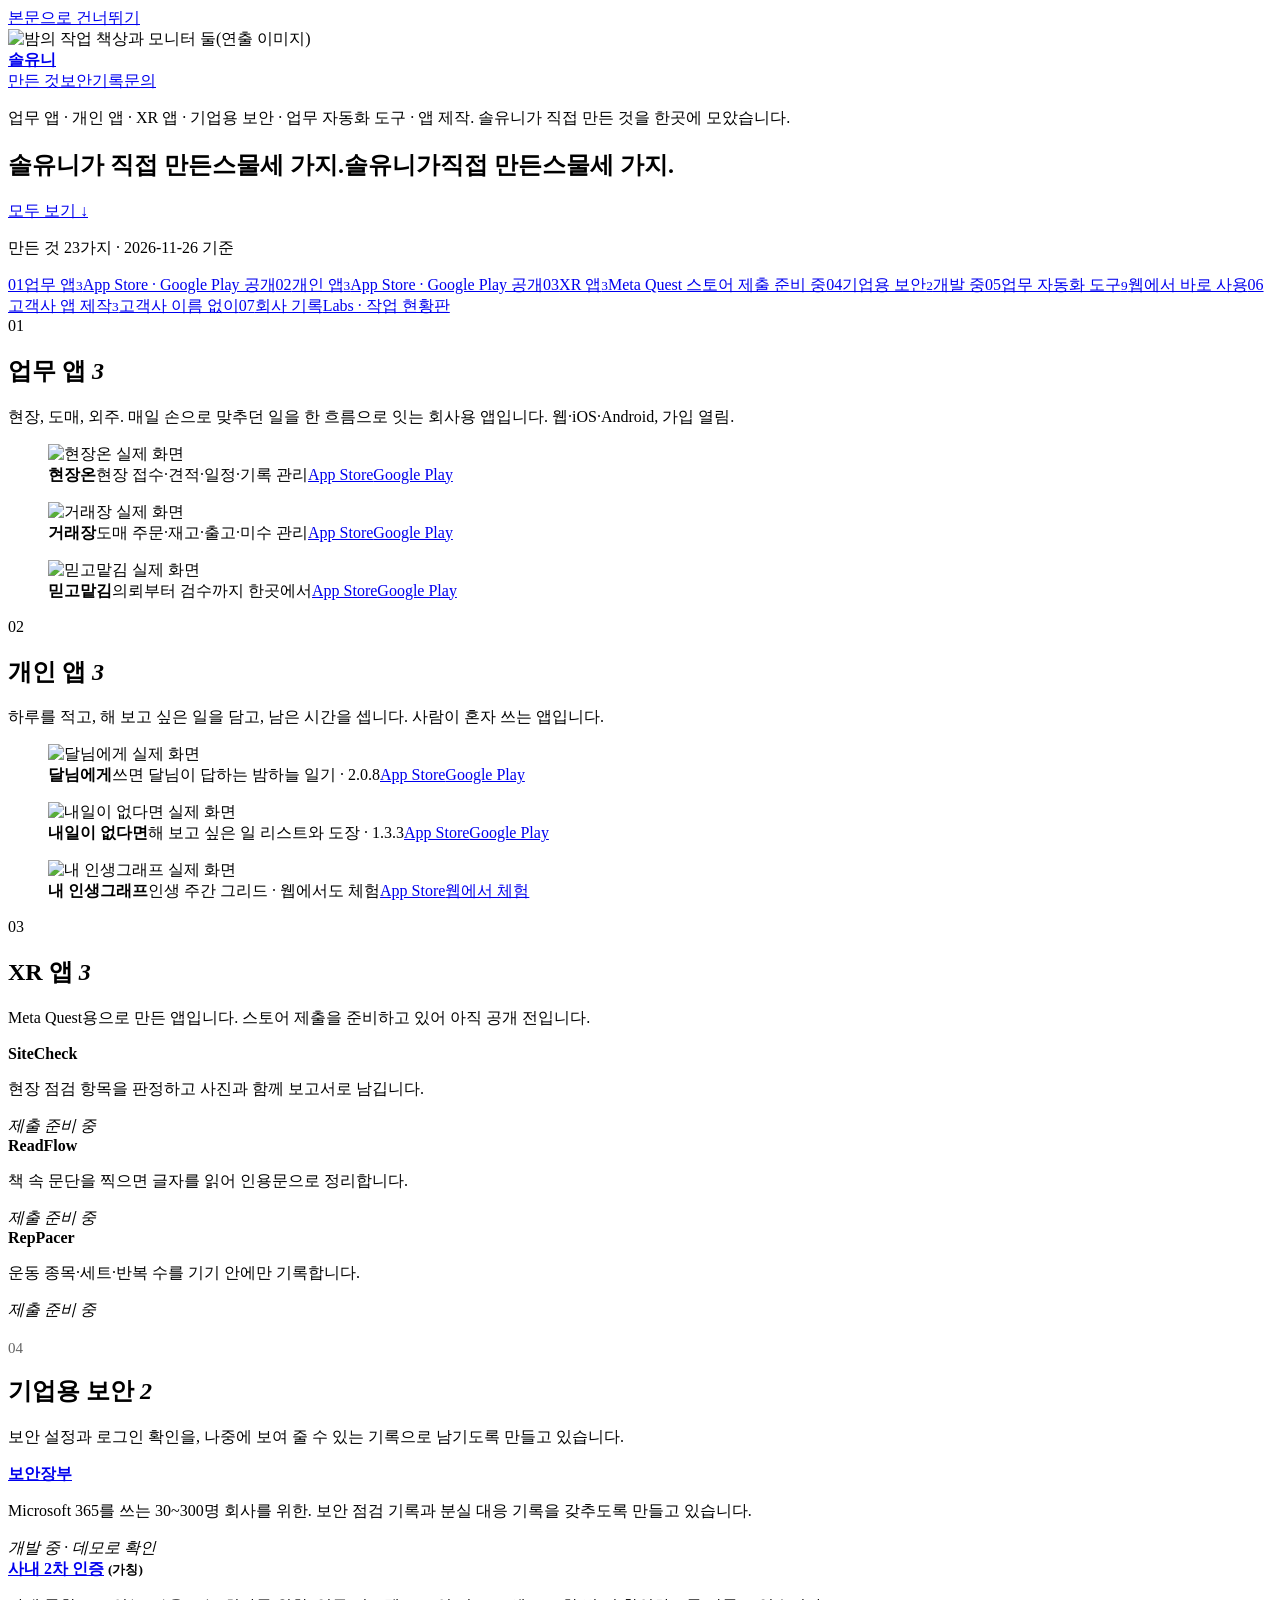
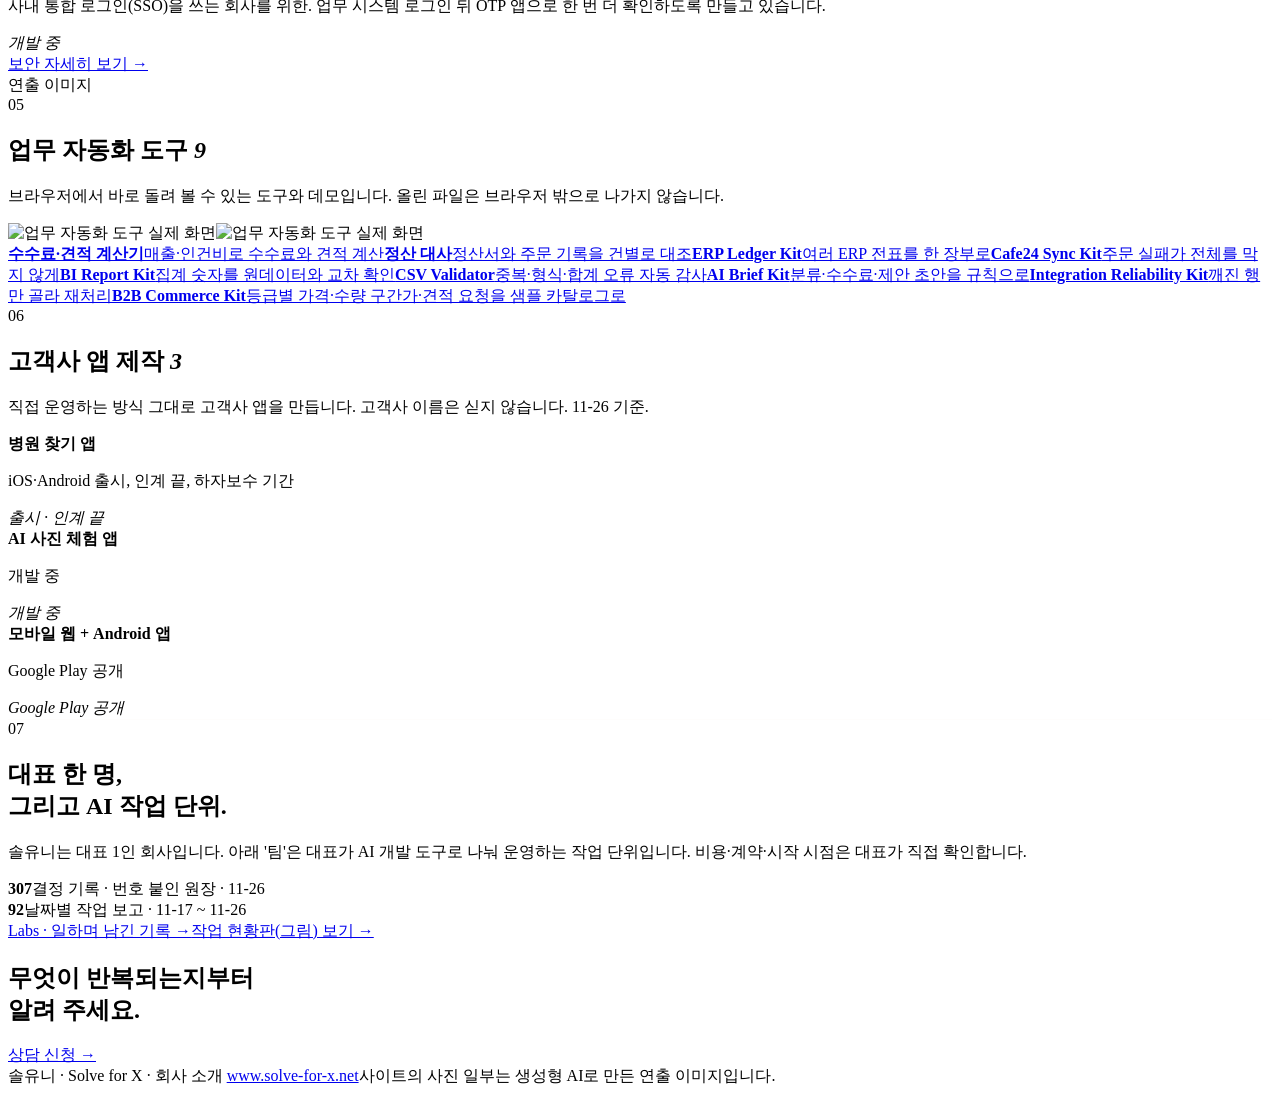
==== index.html @ cd3e919b "새 회사 사이트 임시 공개(11-26, sfx-web-services sites/search 빌드)" ====
<!doctype html>
<html lang="ko">
<head>
<meta charset="utf-8">
<meta name="viewport" content="width=device-width,initial-scale=1">
<title>솔유니(Solve for X) | 직접 만든 23가지 — 앱·웹·XR·보안</title>
<meta name="description" content="솔유니(Solve for X)가 직접 만든 23가지 — 업무 앱 3 · 개인 앱 3 · XR 앱 3 · 기업용 보안 2 · 업무 자동화 도구 9 · 고객사 앱 제작 3. 현장온·거래장·믿고맡김, 달님에게·내일이 없다면 등 스토어에 공개한 앱과 작업 기록.">
<link rel="canonical" href="https://solve-for-x-labs.github.io/soluni-site/">
<meta property="og:type" content="website">
<meta property="og:locale" content="ko_KR">
<meta property="og:site_name" content="솔유니 Solve for X">
<meta property="og:title" content="솔유니(Solve for X) | 직접 만든 23가지 — 앱·웹·XR·보안">
<meta property="og:description" content="솔유니(Solve for X)가 직접 만든 23가지 — 업무 앱 3 · 개인 앱 3 · XR 앱 3 · 기업용 보안 2 · 업무 자동화 도구 9 · 고객사 앱 제작 3. 현장온·거래장·믿고맡김, 달님에게·내일이 없다면 등 스토어에 공개한 앱과 작업 기록.">
<meta property="og:url" content="https://solve-for-x-labs.github.io/soluni-site/">
<meta property="og:image" content="https://solve-for-x-labs.github.io/soluni-site/img/og.jpg">
<meta name="theme-color" content="#0A0C0E">
<link rel="icon" href="/soluni-site/favicon.svg" type="image/svg+xml">
<link rel="preload" href="/soluni-site/fonts/pretendard.woff2" as="font" type="font/woff2" crossorigin>
<link rel="stylesheet" href="/soluni-site/site.css">
<meta name="robots" content="noindex">
<script type="application/ld+json">{"@context": "https://schema.org", "@graph": [{"@type": "Organization", "@id": "https://solve-for-x-labs.github.io/soluni-site/#org", "name": "솔유니", "alternateName": ["Solve for X", "솔유니 Solve for X"], "url": "https://solve-for-x-labs.github.io/soluni-site/", "sameAs": ["https://www.solve-for-x.net/"]}, {"@type": "SoftwareApplication", "name": "현장온", "description": "현장 접수·견적·일정·기록 관리", "applicationCategory": "BusinessApplication", "operatingSystem": "iOS, Android", "url": "https://apps.apple.com/kr/app/id6835359524", "publisher": {"@id": "https://solve-for-x-labs.github.io/soluni-site/#org"}}, {"@type": "SoftwareApplication", "name": "거래장", "description": "도매 주문·재고·출고·미수 관리", "applicationCategory": "BusinessApplication", "operatingSystem": "iOS, Android", "url": "https://apps.apple.com/kr/app/id6835359300", "publisher": {"@id": "https://solve-for-x-labs.github.io/soluni-site/#org"}}, {"@type": "SoftwareApplication", "name": "믿고맡김", "description": "의뢰부터 검수까지 한곳에서", "applicationCategory": "BusinessApplication", "operatingSystem": "iOS, Android", "url": "https://apps.apple.com/kr/app/id6835359664", "publisher": {"@id": "https://solve-for-x-labs.github.io/soluni-site/#org"}}, {"@type": "SoftwareApplication", "name": "달님에게", "description": "쓰면 달님이 답하는 밤하늘 일기 · 2.0.8", "applicationCategory": "LifestyleApplication", "operatingSystem": "iOS, Android", "url": "https://apps.apple.com/kr/app/id6754352478", "publisher": {"@id": "https://solve-for-x-labs.github.io/soluni-site/#org"}}, {"@type": "SoftwareApplication", "name": "내일이 없다면", "description": "해 보고 싶은 일 리스트와 도장 · 1.3.3", "applicationCategory": "LifestyleApplication", "operatingSystem": "iOS, Android", "url": "https://apps.apple.com/kr/app/id6778811878", "publisher": {"@id": "https://solve-for-x-labs.github.io/soluni-site/#org"}}, {"@type": "SoftwareApplication", "name": "내 인생그래프", "description": "인생 주간 그리드 · 웹에서도 체험", "applicationCategory": "LifestyleApplication", "operatingSystem": "iOS, Android", "url": "https://apps.apple.com/kr/app/id6777017173", "publisher": {"@id": "https://solve-for-x-labs.github.io/soluni-site/#org"}}]}</script>
</head>
<body>
<div class="h"><a class="skip" href="#all">본문으로 건너뛰기</a>
<section class="hero">
<img class="ph" src="/soluni-site/img/photos-studio-night-1.jpg" alt="밤의 작업 책상과 모니터 둘(연출 이미지)">
<header class="nav"><b><a href="/soluni-site/">솔유니</a></b><nav aria-label="주 메뉴"><a href="/soluni-site/#all">만든 것</a><a href="/soluni-site/solutions/security/">보안</a><a href="/soluni-site/labs/">기록</a><a href="https://www.solve-for-x.net/contact/">문의</a></nav></header>
<div class="copy">
<p class="sub">업무 앱 · 개인 앱 · XR 앱 · 기업용 보안 · 업무 자동화 도구 · 앱 제작. 솔유니가 직접 만든 것을 한곳에 모았습니다.</p>
<h1><span class="ln dk"><span>솔유니가 직접 만든</span></span><span class="ln dk"><span>스물세 가지.</span></span><span class="ln mb"><span>솔유니가</span></span><span class="ln mb"><span>직접 만든</span></span><span class="ln mb"><span>스물세 가지.</span></span></h1>
</div>
<a class="more" href="#all">모두 보기 ↓</a>
</section>
<section class="index" id="all"><p class="k">만든 것 23가지 · 2026-11-26 기준</p><a href="#b2b"><span class="no">01</span><span class="nm">업무 앱<small>3</small></span><span class="st">App Store · Google Play 공개</span></a><a href="#b2c"><span class="no">02</span><span class="nm">개인 앱<small>3</small></span><span class="st">App Store · Google Play 공개</span></a><a href="#xr"><span class="no">03</span><span class="nm">XR 앱<small>3</small></span><span class="st">Meta Quest 스토어 제출 준비 중</span></a><a href="#security"><span class="no">04</span><span class="nm">기업용 보안<small>2</small></span><span class="st">개발 중</span></a><a href="#tools"><span class="no">05</span><span class="nm">업무 자동화 도구<small>9</small></span><span class="st">웹에서 바로 사용</span></a><a href="#making"><span class="no">06</span><span class="nm">고객사 앱 제작<small>3</small></span><span class="st">고객사 이름 없이</span></a><a href="#labs"><span class="no">07</span><span class="nm">회사 기록</span><span class="st">Labs · 작업 현황판</span></a></section>
<section class="ch paper" id="b2b"><div class="hd"><div><span class="no">01</span><h2 class="big">업무 앱 <em>3</em></h2></div><p>현장, 도매, 외주. 매일 손으로 맞추던 일을 한 흐름으로 잇는 회사용 앱입니다. 웹·iOS·Android, 가입 열림.</p></div><div class="shots"><figure><div class="ph"><img src="/soluni-site/img/field-service-04-390.png" alt="현장온 실제 화면" loading="lazy"></div><figcaption><b>현장온</b><span>현장 접수·견적·일정·기록 관리</span><span class="st"><a href="https://apps.apple.com/kr/app/id6835359524">App Store</a><a href="https://play.google.com/store/apps/details?id=kr.soluni.hyeonjangon">Google Play</a></span></figcaption></figure><figure><div class="ph"><img src="/soluni-site/img/wholesale-erp-02-390.png" alt="거래장 실제 화면" loading="lazy"></div><figcaption><b>거래장</b><span>도매 주문·재고·출고·미수 관리</span><span class="st"><a href="https://apps.apple.com/kr/app/id6835359300">App Store</a><a href="https://play.google.com/store/apps/details?id=kr.soluni.georaejang">Google Play</a></span></figcaption></figure><figure><div class="ph"><img src="/soluni-site/img/match-market-04-390.png" alt="믿고맡김 실제 화면" loading="lazy"></div><figcaption><b>믿고맡김</b><span>의뢰부터 검수까지 한곳에서</span><span class="st"><a href="https://apps.apple.com/kr/app/id6835359664">App Store</a><a href="https://play.google.com/store/apps/details?id=kr.soluni.mitgomatgim.app">Google Play</a></span></figcaption></figure></div></section><section class="ch ink" id="b2c"><div class="hd"><div><span class="no">02</span><h2 class="big">개인 앱 <em>3</em></h2></div><p>하루를 적고, 해 보고 싶은 일을 담고, 남은 시간을 셉니다. 사람이 혼자 쓰는 앱입니다.</p></div><div class="shots"><figure><div class="ph"><img src="/soluni-site/img/redesign-mw15.webp" alt="달님에게 실제 화면" loading="lazy"></div><figcaption><b>달님에게</b><span>쓰면 달님이 답하는 밤하늘 일기 · 2.0.8</span><span class="st"><a href="https://apps.apple.com/kr/app/id6754352478">App Store</a><a href="https://play.google.com/store/apps/details?id=com.moon_whisper.mw">Google Play</a></span></figcaption></figure><figure><div class="ph"><img src="/soluni-site/img/redesign-dt02.webp" alt="내일이 없다면 실제 화면" loading="lazy"></div><figcaption><b>내일이 없다면</b><span>해 보고 싶은 일 리스트와 도장 · 1.3.3</span><span class="st"><a href="https://apps.apple.com/kr/app/id6778811878">App Store</a><a href="https://play.google.com/store/apps/details?id=care.imjong.app">Google Play</a></span></figcaption></figure><figure><div class="ph"><img src="/soluni-site/img/photos-live-memento-phone.jpg" alt="내 인생그래프 실제 화면" loading="lazy"></div><figcaption><b>내 인생그래프</b><span>인생 주간 그리드 · 웹에서도 체험</span><span class="st"><a href="https://apps.apple.com/kr/app/id6777017173">App Store</a><a href="https://www.solve-for-x.net/mementomori/">웹에서 체험</a></span></figcaption></figure></div></section><section class="ch paper" id="xr"><div class="hd"><div><span class="no">03</span><h2 class="big">XR 앱 <em>3</em></h2></div><p>Meta Quest용으로 만든 앱입니다. 스토어 제출을 준비하고 있어 아직 공개 전입니다.</p></div><div class="rows"><div><b>SiteCheck</b><p>현장 점검 항목을 판정하고 사진과 함께 보고서로 남깁니다.</p><i>제출 준비 중</i></div><div><b>ReadFlow</b><p>책 속 문단을 찍으면 글자를 읽어 인용문으로 정리합니다.</p><i>제출 준비 중</i></div><div><b>RepPacer</b><p>운동 종목·세트·반복 수를 기기 안에만 기록합니다.</p><i>제출 준비 중</i></div></div></section><section class="photo" id="security"><img class="bg" src="/soluni-site/img/photos-security-laptop-1.jpg" alt="" loading="lazy"><div class="ov"></div><div class="in"><div><span style="font-size:15px;opacity:.6">04</span><h2 class="big" style="margin-top:2vh">기업용 보안 <em>2</em></h2><p class="disc">보안 설정과 로그인 확인을, 나중에 보여 줄 수 있는 기록으로 남기도록 만들고 있습니다.</p></div><div class="rows"><div><b><a href="/soluni-site/solutions/security/#security-ledger">보안장부</a></b><p>Microsoft 365를 쓰는 30~300명 회사를 위한. 보안 점검 기록과 분실 대응 기록을 갖추도록 만들고 있습니다.</p><i>개발 중 · 데모로 확인</i></div><div><b><a href="/soluni-site/solutions/security/#security-2fa">사내 2차 인증</a> <small>(가칭)</small></b><p>사내 통합 로그인(SSO)을 쓰는 회사를 위한. 업무 시스템 로그인 뒤 OTP 앱으로 한 번 더 확인하도록 만들고 있습니다.</p><i>개발 중</i></div></div><div class="links"><a href="/soluni-site/solutions/security/">보안 자세히 보기 →</a></div></div><span class="tag">연출 이미지</span></section><section class="ch paper" id="tools"><div class="hd"><div><span class="no">05</span><h2 class="big">업무 자동화 도구 <em>9</em></h2></div><p>브라우저에서 바로 돌려 볼 수 있는 도구와 데모입니다. 올린 파일은 브라우저 밖으로 나가지 않습니다.</p></div><div class="desk"><img src="/soluni-site/img/photos-live-erp-demo.jpg" alt="업무 자동화 도구 실제 화면" loading="lazy"><img src="/soluni-site/img/photos-live-settle.jpg" alt="업무 자동화 도구 실제 화면" loading="lazy"></div><div class="grid9"><a href="https://www.solve-for-x.net/fee-calculator/"><b>수수료·견적 계산기</b><span>매출·인건비로 수수료와 견적 계산</span></a><a href="https://www.solve-for-x.net/tools/settlement-reconcile/"><b>정산 대사</b><span>정산서와 주문 기록을 건별로 대조</span></a><a href="https://www.solve-for-x.net/demos/erp-ledger/"><b>ERP Ledger Kit</b><span>여러 ERP 전표를 한 장부로</span></a><a href="https://www.solve-for-x.net/demos/cafe24-sync/"><b>Cafe24 Sync Kit</b><span>주문 실패가 전체를 막지 않게</span></a><a href="https://www.solve-for-x.net/demos/bi-report/"><b>BI Report Kit</b><span>집계 숫자를 원데이터와 교차 확인</span></a><a href="https://www.solve-for-x.net/tools/csv-validator/"><b>CSV Validator</b><span>중복·형식·합계 오류 자동 감사</span></a><a href="https://www.solve-for-x.net/demos/ai-brief/"><b>AI Brief Kit</b><span>분류·수수료·제안 초안을 규칙으로</span></a><a href="https://www.solve-for-x.net/demos/integration-reliability/"><b>Integration Reliability Kit</b><span>깨진 행만 골라 재처리</span></a><a href="https://www.solve-for-x.net/demos/b2b-commerce/"><b>B2B Commerce Kit</b><span>등급별 가격·수량 구간가·견적 요청을 샘플 카탈로그로</span></a></div></section><section class="ch ink" id="making"><div class="hd"><div><span class="no">06</span><h2 class="big">고객사 앱 제작 <em>3</em></h2></div><p>직접 운영하는 방식 그대로 고객사 앱을 만듭니다. 고객사 이름은 싣지 않습니다. 11-26 기준.</p></div><div class="rows"><div><b>병원 찾기 앱</b><p>iOS·Android 출시, 인계 끝, 하자보수 기간</p><i>출시 · 인계 끝</i></div><div><b>AI 사진 체험 앱</b><p>개발 중</p><i>개발 중</i></div><div><b>모바일 웹 + Android 앱</b><p>Google Play 공개</p><i>Google Play 공개</i></div></div></section>
<section class="ch ink" id="labs" style="border-top:1px solid rgba(244,241,234,.15)">
<span class="no">07</span><h2 class="big">대표 한 명,<br>그리고 AI 작업 단위.</h2>
<p class="disc">솔유니는 대표 1인 회사입니다. 아래 &#x27;팀&#x27;은 대표가 AI 개발 도구로 나눠 운영하는 작업 단위입니다. 비용·계약·시작 시점은 대표가 직접 확인합니다.</p>
<div class="nums"><div><b>307</b><span>결정 기록 · 번호 붙인 원장 · 11-26</span></div><div><b>92</b><span>날짜별 작업 보고 · 11-17 ~ 11-26</span></div></div>
<div class="links"><a href="/soluni-site/labs/">Labs · 일하며 남긴 기록 →</a><a href="/soluni-site/team/">작업 현황판(그림) 보기 →</a></div>
</section>
<section class="end" id="contact"><h2>무엇이 반복되는지부터<br>알려 주세요.</h2><a class="mail" href="https://www.solve-for-x.net/contact/">상담 신청 →</a><div class="foot"><span>솔유니 · Solve for X · 회사 소개 <a href="https://www.solve-for-x.net">www.solve-for-x.net</a></span><span>사이트의 사진 일부는 생성형 AI로 만든 연출 이미지입니다.</span></div></section>
</div>
</body>
</html>
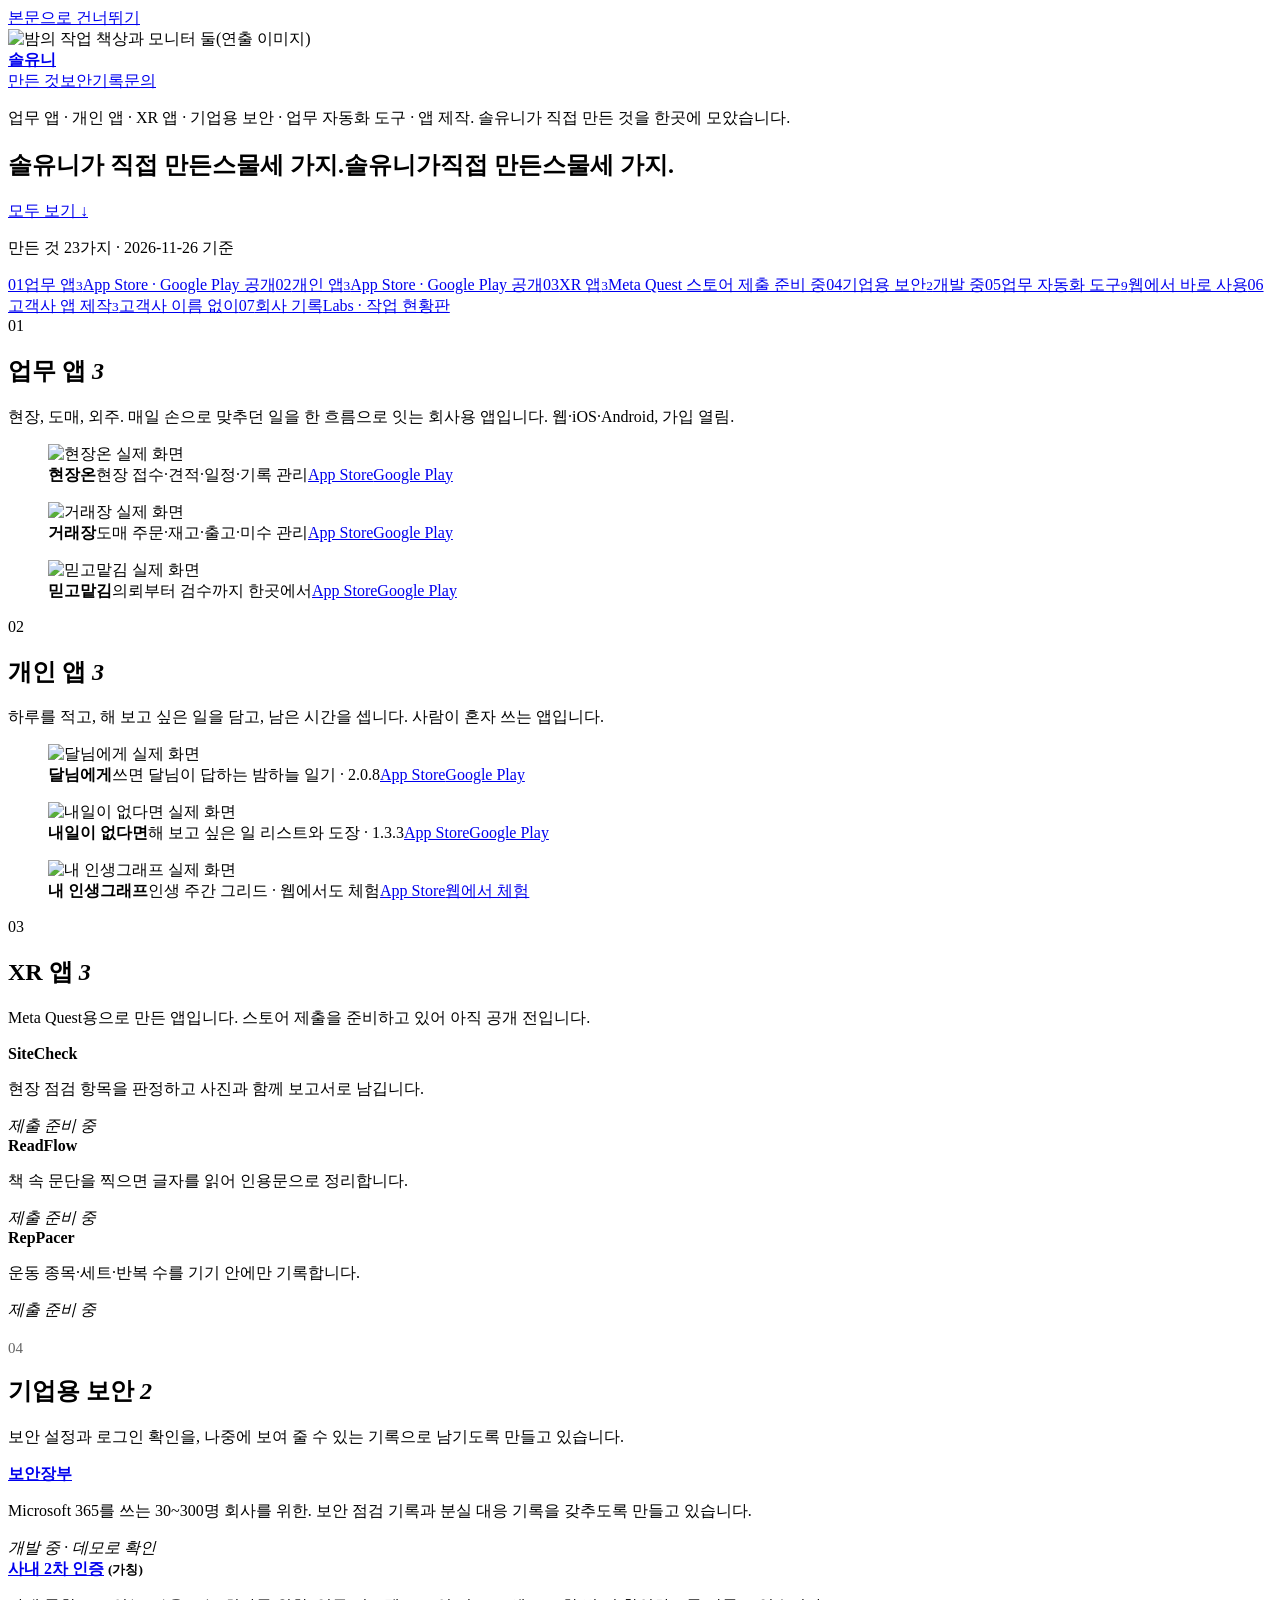
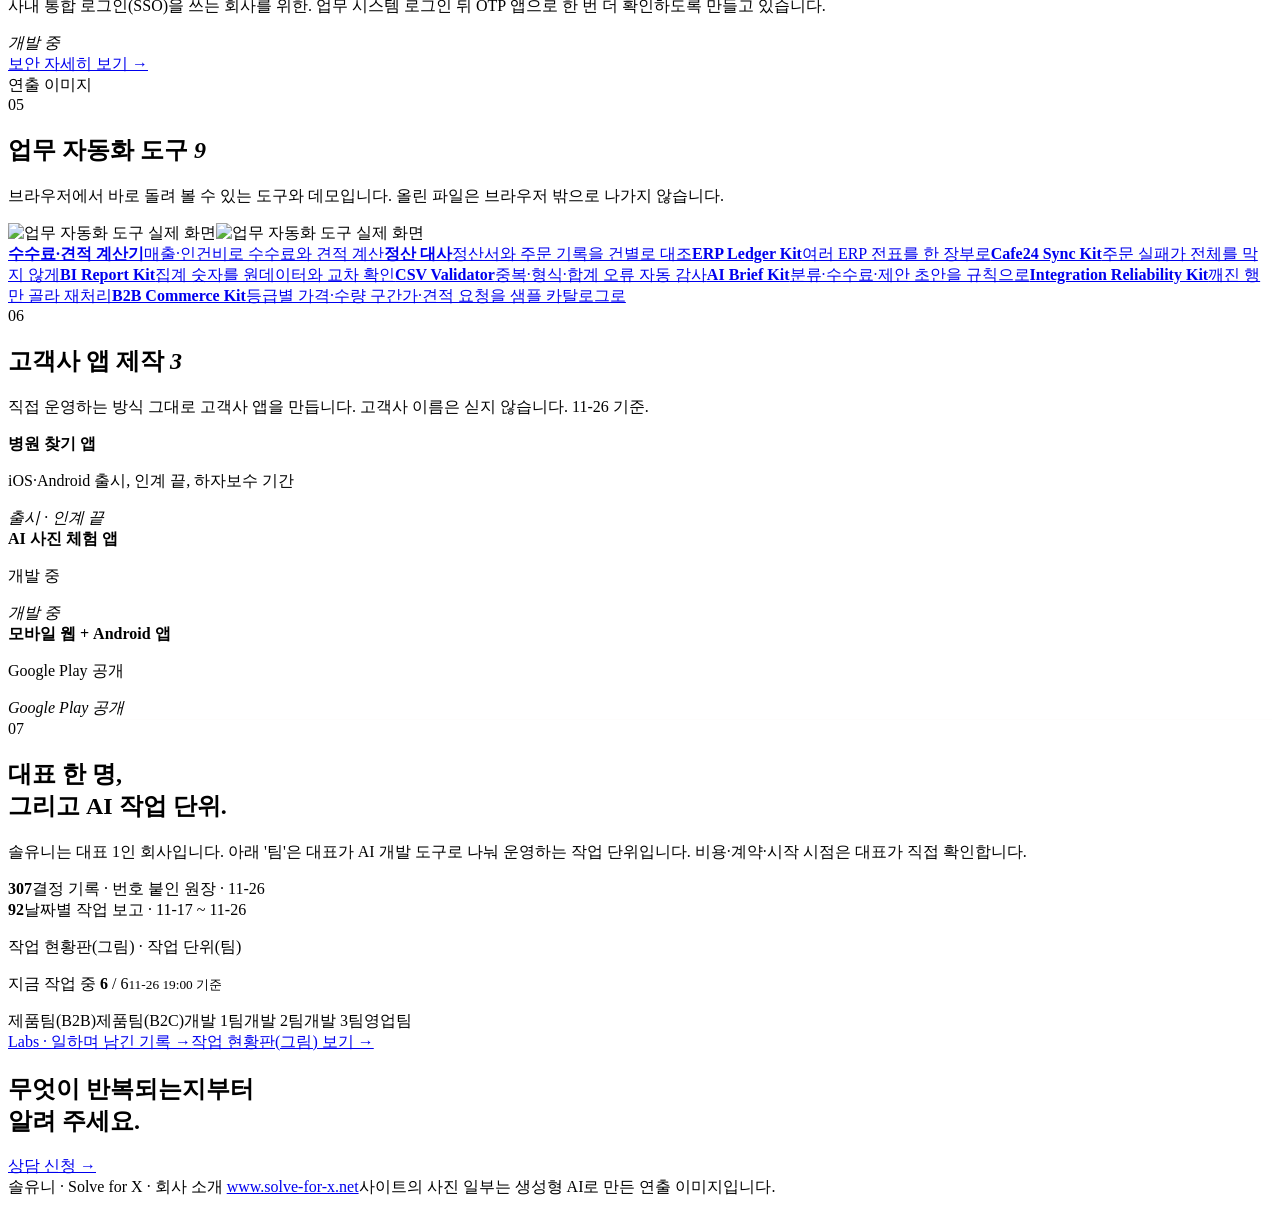
==== commit 85979f48: "작업 현황판 새 디자인(큰 글자 명단, 호박색 하나) — 11-26" ====
--- a/index.html
+++ b/index.html
@@ -37,6 +37,7 @@
 <span class="no">07</span><h2 class="big">대표 한 명,<br>그리고 AI 작업 단위.</h2>
 <p class="disc">솔유니는 대표 1인 회사입니다. 아래 &#x27;팀&#x27;은 대표가 AI 개발 도구로 나눠 운영하는 작업 단위입니다. 비용·계약·시작 시점은 대표가 직접 확인합니다.</p>
 <div class="nums"><div><b>307</b><span>결정 기록 · 번호 붙인 원장 · 11-26</span></div><div><b>92</b><span>날짜별 작업 보고 · 11-17 ~ 11-26</span></div></div>
+<div class="sbs"><p class="lab">작업 현황판(그림) · 작업 단위(팀)</p><p class="now"><span class="nw">지금 작업 중</span> <span class="nw"><b>6</b> / 6</span><small>11-26 19:00 기준</small></p><div class="names"><span class=""><i aria-hidden="true"></i>제품팀(B2B)</span><span class=""><i aria-hidden="true"></i>제품팀(B2C)</span><span class=""><i aria-hidden="true"></i>개발 1팀</span><span class=""><i aria-hidden="true"></i>개발 2팀</span><span class=""><i aria-hidden="true"></i>개발 3팀</span><span class=""><i aria-hidden="true"></i>영업팀</span></div></div>
 <div class="links"><a href="/soluni-site/labs/">Labs · 일하며 남긴 기록 →</a><a href="/soluni-site/team/">작업 현황판(그림) 보기 →</a></div>
 </section>
 <section class="end" id="contact"><h2>무엇이 반복되는지부터<br>알려 주세요.</h2><a class="mail" href="https://www.solve-for-x.net/contact/">상담 신청 →</a><div class="foot"><span>솔유니 · Solve for X · 회사 소개 <a href="https://www.solve-for-x.net">www.solve-for-x.net</a></span><span>사이트의 사진 일부는 생성형 AI로 만든 연출 이미지입니다.</span></div></section>
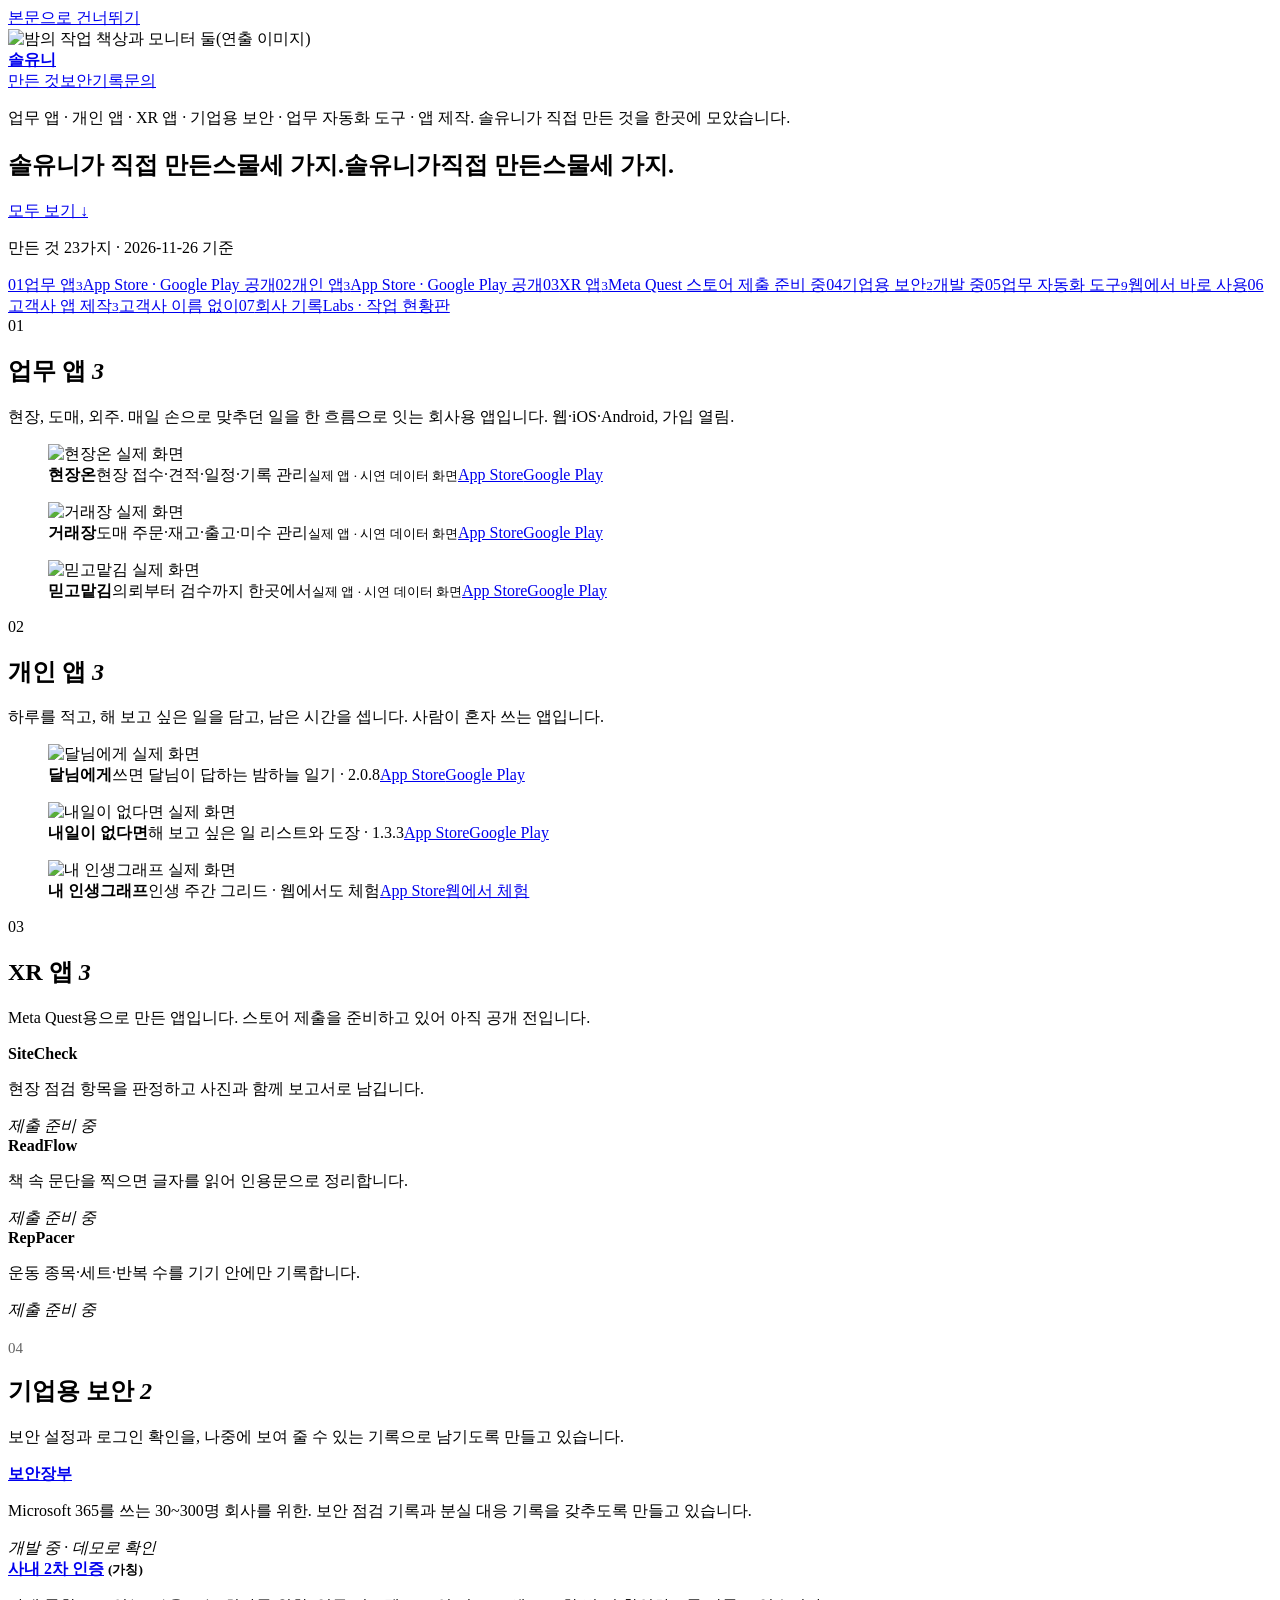
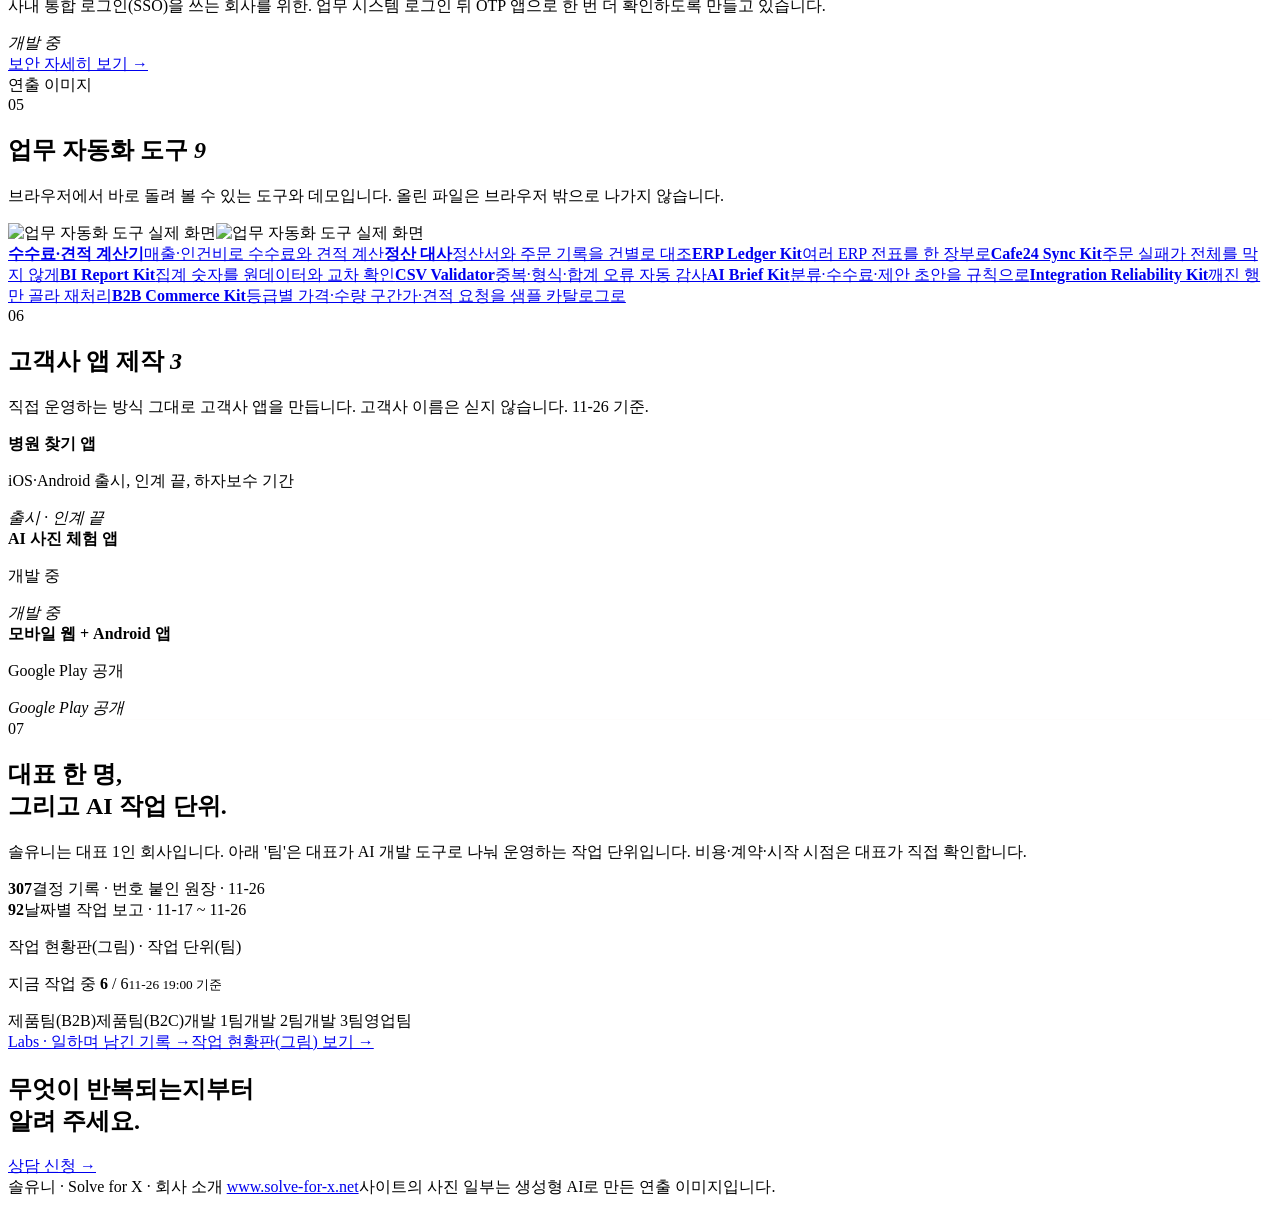
==== commit ce330d7f: "업무 앱 장: 실제 앱 사진(시연 데이터) — 11-26" ====
--- a/index.html
+++ b/index.html
@@ -32,7 +32,7 @@
 <a class="more" href="#all">모두 보기 ↓</a>
 </section>
 <section class="index" id="all"><p class="k">만든 것 23가지 · 2026-11-26 기준</p><a href="#b2b"><span class="no">01</span><span class="nm">업무 앱<small>3</small></span><span class="st">App Store · Google Play 공개</span></a><a href="#b2c"><span class="no">02</span><span class="nm">개인 앱<small>3</small></span><span class="st">App Store · Google Play 공개</span></a><a href="#xr"><span class="no">03</span><span class="nm">XR 앱<small>3</small></span><span class="st">Meta Quest 스토어 제출 준비 중</span></a><a href="#security"><span class="no">04</span><span class="nm">기업용 보안<small>2</small></span><span class="st">개발 중</span></a><a href="#tools"><span class="no">05</span><span class="nm">업무 자동화 도구<small>9</small></span><span class="st">웹에서 바로 사용</span></a><a href="#making"><span class="no">06</span><span class="nm">고객사 앱 제작<small>3</small></span><span class="st">고객사 이름 없이</span></a><a href="#labs"><span class="no">07</span><span class="nm">회사 기록</span><span class="st">Labs · 작업 현황판</span></a></section>
-<section class="ch paper" id="b2b"><div class="hd"><div><span class="no">01</span><h2 class="big">업무 앱 <em>3</em></h2></div><p>현장, 도매, 외주. 매일 손으로 맞추던 일을 한 흐름으로 잇는 회사용 앱입니다. 웹·iOS·Android, 가입 열림.</p></div><div class="shots"><figure><div class="ph"><img src="/soluni-site/img/field-service-04-390.png" alt="현장온 실제 화면" loading="lazy"></div><figcaption><b>현장온</b><span>현장 접수·견적·일정·기록 관리</span><span class="st"><a href="https://apps.apple.com/kr/app/id6835359524">App Store</a><a href="https://play.google.com/store/apps/details?id=kr.soluni.hyeonjangon">Google Play</a></span></figcaption></figure><figure><div class="ph"><img src="/soluni-site/img/wholesale-erp-02-390.png" alt="거래장 실제 화면" loading="lazy"></div><figcaption><b>거래장</b><span>도매 주문·재고·출고·미수 관리</span><span class="st"><a href="https://apps.apple.com/kr/app/id6835359300">App Store</a><a href="https://play.google.com/store/apps/details?id=kr.soluni.georaejang">Google Play</a></span></figcaption></figure><figure><div class="ph"><img src="/soluni-site/img/match-market-04-390.png" alt="믿고맡김 실제 화면" loading="lazy"></div><figcaption><b>믿고맡김</b><span>의뢰부터 검수까지 한곳에서</span><span class="st"><a href="https://apps.apple.com/kr/app/id6835359664">App Store</a><a href="https://play.google.com/store/apps/details?id=kr.soluni.mitgomatgim.app">Google Play</a></span></figcaption></figure></div></section><section class="ch ink" id="b2c"><div class="hd"><div><span class="no">02</span><h2 class="big">개인 앱 <em>3</em></h2></div><p>하루를 적고, 해 보고 싶은 일을 담고, 남은 시간을 셉니다. 사람이 혼자 쓰는 앱입니다.</p></div><div class="shots"><figure><div class="ph"><img src="/soluni-site/img/redesign-mw15.webp" alt="달님에게 실제 화면" loading="lazy"></div><figcaption><b>달님에게</b><span>쓰면 달님이 답하는 밤하늘 일기 · 2.0.8</span><span class="st"><a href="https://apps.apple.com/kr/app/id6754352478">App Store</a><a href="https://play.google.com/store/apps/details?id=com.moon_whisper.mw">Google Play</a></span></figcaption></figure><figure><div class="ph"><img src="/soluni-site/img/redesign-dt02.webp" alt="내일이 없다면 실제 화면" loading="lazy"></div><figcaption><b>내일이 없다면</b><span>해 보고 싶은 일 리스트와 도장 · 1.3.3</span><span class="st"><a href="https://apps.apple.com/kr/app/id6778811878">App Store</a><a href="https://play.google.com/store/apps/details?id=care.imjong.app">Google Play</a></span></figcaption></figure><figure><div class="ph"><img src="/soluni-site/img/photos-live-memento-phone.jpg" alt="내 인생그래프 실제 화면" loading="lazy"></div><figcaption><b>내 인생그래프</b><span>인생 주간 그리드 · 웹에서도 체험</span><span class="st"><a href="https://apps.apple.com/kr/app/id6777017173">App Store</a><a href="https://www.solve-for-x.net/mementomori/">웹에서 체험</a></span></figcaption></figure></div></section><section class="ch paper" id="xr"><div class="hd"><div><span class="no">03</span><h2 class="big">XR 앱 <em>3</em></h2></div><p>Meta Quest용으로 만든 앱입니다. 스토어 제출을 준비하고 있어 아직 공개 전입니다.</p></div><div class="rows"><div><b>SiteCheck</b><p>현장 점검 항목을 판정하고 사진과 함께 보고서로 남깁니다.</p><i>제출 준비 중</i></div><div><b>ReadFlow</b><p>책 속 문단을 찍으면 글자를 읽어 인용문으로 정리합니다.</p><i>제출 준비 중</i></div><div><b>RepPacer</b><p>운동 종목·세트·반복 수를 기기 안에만 기록합니다.</p><i>제출 준비 중</i></div></div></section><section class="photo" id="security"><img class="bg" src="/soluni-site/img/photos-security-laptop-1.jpg" alt="" loading="lazy"><div class="ov"></div><div class="in"><div><span style="font-size:15px;opacity:.6">04</span><h2 class="big" style="margin-top:2vh">기업용 보안 <em>2</em></h2><p class="disc">보안 설정과 로그인 확인을, 나중에 보여 줄 수 있는 기록으로 남기도록 만들고 있습니다.</p></div><div class="rows"><div><b><a href="/soluni-site/solutions/security/#security-ledger">보안장부</a></b><p>Microsoft 365를 쓰는 30~300명 회사를 위한. 보안 점검 기록과 분실 대응 기록을 갖추도록 만들고 있습니다.</p><i>개발 중 · 데모로 확인</i></div><div><b><a href="/soluni-site/solutions/security/#security-2fa">사내 2차 인증</a> <small>(가칭)</small></b><p>사내 통합 로그인(SSO)을 쓰는 회사를 위한. 업무 시스템 로그인 뒤 OTP 앱으로 한 번 더 확인하도록 만들고 있습니다.</p><i>개발 중</i></div></div><div class="links"><a href="/soluni-site/solutions/security/">보안 자세히 보기 →</a></div></div><span class="tag">연출 이미지</span></section><section class="ch paper" id="tools"><div class="hd"><div><span class="no">05</span><h2 class="big">업무 자동화 도구 <em>9</em></h2></div><p>브라우저에서 바로 돌려 볼 수 있는 도구와 데모입니다. 올린 파일은 브라우저 밖으로 나가지 않습니다.</p></div><div class="desk"><img src="/soluni-site/img/photos-live-erp-demo.jpg" alt="업무 자동화 도구 실제 화면" loading="lazy"><img src="/soluni-site/img/photos-live-settle.jpg" alt="업무 자동화 도구 실제 화면" loading="lazy"></div><div class="grid9"><a href="https://www.solve-for-x.net/fee-calculator/"><b>수수료·견적 계산기</b><span>매출·인건비로 수수료와 견적 계산</span></a><a href="https://www.solve-for-x.net/tools/settlement-reconcile/"><b>정산 대사</b><span>정산서와 주문 기록을 건별로 대조</span></a><a href="https://www.solve-for-x.net/demos/erp-ledger/"><b>ERP Ledger Kit</b><span>여러 ERP 전표를 한 장부로</span></a><a href="https://www.solve-for-x.net/demos/cafe24-sync/"><b>Cafe24 Sync Kit</b><span>주문 실패가 전체를 막지 않게</span></a><a href="https://www.solve-for-x.net/demos/bi-report/"><b>BI Report Kit</b><span>집계 숫자를 원데이터와 교차 확인</span></a><a href="https://www.solve-for-x.net/tools/csv-validator/"><b>CSV Validator</b><span>중복·형식·합계 오류 자동 감사</span></a><a href="https://www.solve-for-x.net/demos/ai-brief/"><b>AI Brief Kit</b><span>분류·수수료·제안 초안을 규칙으로</span></a><a href="https://www.solve-for-x.net/demos/integration-reliability/"><b>Integration Reliability Kit</b><span>깨진 행만 골라 재처리</span></a><a href="https://www.solve-for-x.net/demos/b2b-commerce/"><b>B2B Commerce Kit</b><span>등급별 가격·수량 구간가·견적 요청을 샘플 카탈로그로</span></a></div></section><section class="ch ink" id="making"><div class="hd"><div><span class="no">06</span><h2 class="big">고객사 앱 제작 <em>3</em></h2></div><p>직접 운영하는 방식 그대로 고객사 앱을 만듭니다. 고객사 이름은 싣지 않습니다. 11-26 기준.</p></div><div class="rows"><div><b>병원 찾기 앱</b><p>iOS·Android 출시, 인계 끝, 하자보수 기간</p><i>출시 · 인계 끝</i></div><div><b>AI 사진 체험 앱</b><p>개발 중</p><i>개발 중</i></div><div><b>모바일 웹 + Android 앱</b><p>Google Play 공개</p><i>Google Play 공개</i></div></div></section>
+<section class="ch paper" id="b2b"><div class="hd"><div><span class="no">01</span><h2 class="big">업무 앱 <em>3</em></h2></div><p>현장, 도매, 외주. 매일 손으로 맞추던 일을 한 흐름으로 잇는 회사용 앱입니다. 웹·iOS·Android, 가입 열림.</p></div><div class="shots"><figure><div class="ph"><img src="/soluni-site/img/field-service-app-01-tech-today.jpg" alt="현장온 실제 화면" loading="lazy"></div><figcaption><b>현장온</b><span>현장 접수·견적·일정·기록 관리</span><small class="dm">실제 앱 · 시연 데이터 화면</small><span class="st"><a href="https://apps.apple.com/kr/app/id6835359524">App Store</a><a href="https://play.google.com/store/apps/details?id=kr.soluni.hyeonjangon">Google Play</a></span></figcaption></figure><figure><div class="ph"><img src="/soluni-site/img/wholesale-erp-app-01-order-form.jpg" alt="거래장 실제 화면" loading="lazy"></div><figcaption><b>거래장</b><span>도매 주문·재고·출고·미수 관리</span><small class="dm">실제 앱 · 시연 데이터 화면</small><span class="st"><a href="https://apps.apple.com/kr/app/id6835359300">App Store</a><a href="https://play.google.com/store/apps/details?id=kr.soluni.georaejang">Google Play</a></span></figcaption></figure><figure><div class="ph"><img src="/soluni-site/img/match-market-app-01-proposals.jpg" alt="믿고맡김 실제 화면" loading="lazy"></div><figcaption><b>믿고맡김</b><span>의뢰부터 검수까지 한곳에서</span><small class="dm">실제 앱 · 시연 데이터 화면</small><span class="st"><a href="https://apps.apple.com/kr/app/id6835359664">App Store</a><a href="https://play.google.com/store/apps/details?id=kr.soluni.mitgomatgim.app">Google Play</a></span></figcaption></figure></div></section><section class="ch ink" id="b2c"><div class="hd"><div><span class="no">02</span><h2 class="big">개인 앱 <em>3</em></h2></div><p>하루를 적고, 해 보고 싶은 일을 담고, 남은 시간을 셉니다. 사람이 혼자 쓰는 앱입니다.</p></div><div class="shots"><figure><div class="ph"><img src="/soluni-site/img/redesign-mw15.webp" alt="달님에게 실제 화면" loading="lazy"></div><figcaption><b>달님에게</b><span>쓰면 달님이 답하는 밤하늘 일기 · 2.0.8</span><span class="st"><a href="https://apps.apple.com/kr/app/id6754352478">App Store</a><a href="https://play.google.com/store/apps/details?id=com.moon_whisper.mw">Google Play</a></span></figcaption></figure><figure><div class="ph"><img src="/soluni-site/img/redesign-dt02.webp" alt="내일이 없다면 실제 화면" loading="lazy"></div><figcaption><b>내일이 없다면</b><span>해 보고 싶은 일 리스트와 도장 · 1.3.3</span><span class="st"><a href="https://apps.apple.com/kr/app/id6778811878">App Store</a><a href="https://play.google.com/store/apps/details?id=care.imjong.app">Google Play</a></span></figcaption></figure><figure><div class="ph"><img src="/soluni-site/img/photos-live-memento-phone.jpg" alt="내 인생그래프 실제 화면" loading="lazy"></div><figcaption><b>내 인생그래프</b><span>인생 주간 그리드 · 웹에서도 체험</span><span class="st"><a href="https://apps.apple.com/kr/app/id6777017173">App Store</a><a href="https://www.solve-for-x.net/mementomori/">웹에서 체험</a></span></figcaption></figure></div></section><section class="ch paper" id="xr"><div class="hd"><div><span class="no">03</span><h2 class="big">XR 앱 <em>3</em></h2></div><p>Meta Quest용으로 만든 앱입니다. 스토어 제출을 준비하고 있어 아직 공개 전입니다.</p></div><div class="rows"><div><b>SiteCheck</b><p>현장 점검 항목을 판정하고 사진과 함께 보고서로 남깁니다.</p><i>제출 준비 중</i></div><div><b>ReadFlow</b><p>책 속 문단을 찍으면 글자를 읽어 인용문으로 정리합니다.</p><i>제출 준비 중</i></div><div><b>RepPacer</b><p>운동 종목·세트·반복 수를 기기 안에만 기록합니다.</p><i>제출 준비 중</i></div></div></section><section class="photo" id="security"><img class="bg" src="/soluni-site/img/photos-security-laptop-1.jpg" alt="" loading="lazy"><div class="ov"></div><div class="in"><div><span style="font-size:15px;opacity:.6">04</span><h2 class="big" style="margin-top:2vh">기업용 보안 <em>2</em></h2><p class="disc">보안 설정과 로그인 확인을, 나중에 보여 줄 수 있는 기록으로 남기도록 만들고 있습니다.</p></div><div class="rows"><div><b><a href="/soluni-site/solutions/security/#security-ledger">보안장부</a></b><p>Microsoft 365를 쓰는 30~300명 회사를 위한. 보안 점검 기록과 분실 대응 기록을 갖추도록 만들고 있습니다.</p><i>개발 중 · 데모로 확인</i></div><div><b><a href="/soluni-site/solutions/security/#security-2fa">사내 2차 인증</a> <small>(가칭)</small></b><p>사내 통합 로그인(SSO)을 쓰는 회사를 위한. 업무 시스템 로그인 뒤 OTP 앱으로 한 번 더 확인하도록 만들고 있습니다.</p><i>개발 중</i></div></div><div class="links"><a href="/soluni-site/solutions/security/">보안 자세히 보기 →</a></div></div><span class="tag">연출 이미지</span></section><section class="ch paper" id="tools"><div class="hd"><div><span class="no">05</span><h2 class="big">업무 자동화 도구 <em>9</em></h2></div><p>브라우저에서 바로 돌려 볼 수 있는 도구와 데모입니다. 올린 파일은 브라우저 밖으로 나가지 않습니다.</p></div><div class="desk"><img src="/soluni-site/img/photos-live-erp-demo.jpg" alt="업무 자동화 도구 실제 화면" loading="lazy"><img src="/soluni-site/img/photos-live-settle.jpg" alt="업무 자동화 도구 실제 화면" loading="lazy"></div><div class="grid9"><a href="https://www.solve-for-x.net/fee-calculator/"><b>수수료·견적 계산기</b><span>매출·인건비로 수수료와 견적 계산</span></a><a href="https://www.solve-for-x.net/tools/settlement-reconcile/"><b>정산 대사</b><span>정산서와 주문 기록을 건별로 대조</span></a><a href="https://www.solve-for-x.net/demos/erp-ledger/"><b>ERP Ledger Kit</b><span>여러 ERP 전표를 한 장부로</span></a><a href="https://www.solve-for-x.net/demos/cafe24-sync/"><b>Cafe24 Sync Kit</b><span>주문 실패가 전체를 막지 않게</span></a><a href="https://www.solve-for-x.net/demos/bi-report/"><b>BI Report Kit</b><span>집계 숫자를 원데이터와 교차 확인</span></a><a href="https://www.solve-for-x.net/tools/csv-validator/"><b>CSV Validator</b><span>중복·형식·합계 오류 자동 감사</span></a><a href="https://www.solve-for-x.net/demos/ai-brief/"><b>AI Brief Kit</b><span>분류·수수료·제안 초안을 규칙으로</span></a><a href="https://www.solve-for-x.net/demos/integration-reliability/"><b>Integration Reliability Kit</b><span>깨진 행만 골라 재처리</span></a><a href="https://www.solve-for-x.net/demos/b2b-commerce/"><b>B2B Commerce Kit</b><span>등급별 가격·수량 구간가·견적 요청을 샘플 카탈로그로</span></a></div></section><section class="ch ink" id="making"><div class="hd"><div><span class="no">06</span><h2 class="big">고객사 앱 제작 <em>3</em></h2></div><p>직접 운영하는 방식 그대로 고객사 앱을 만듭니다. 고객사 이름은 싣지 않습니다. 11-26 기준.</p></div><div class="rows"><div><b>병원 찾기 앱</b><p>iOS·Android 출시, 인계 끝, 하자보수 기간</p><i>출시 · 인계 끝</i></div><div><b>AI 사진 체험 앱</b><p>개발 중</p><i>개발 중</i></div><div><b>모바일 웹 + Android 앱</b><p>Google Play 공개</p><i>Google Play 공개</i></div></div></section>
 <section class="ch ink" id="labs" style="border-top:1px solid rgba(244,241,234,.15)">
 <span class="no">07</span><h2 class="big">대표 한 명,<br>그리고 AI 작업 단위.</h2>
 <p class="disc">솔유니는 대표 1인 회사입니다. 아래 &#x27;팀&#x27;은 대표가 AI 개발 도구로 나눠 운영하는 작업 단위입니다. 비용·계약·시작 시점은 대표가 직접 확인합니다.</p>
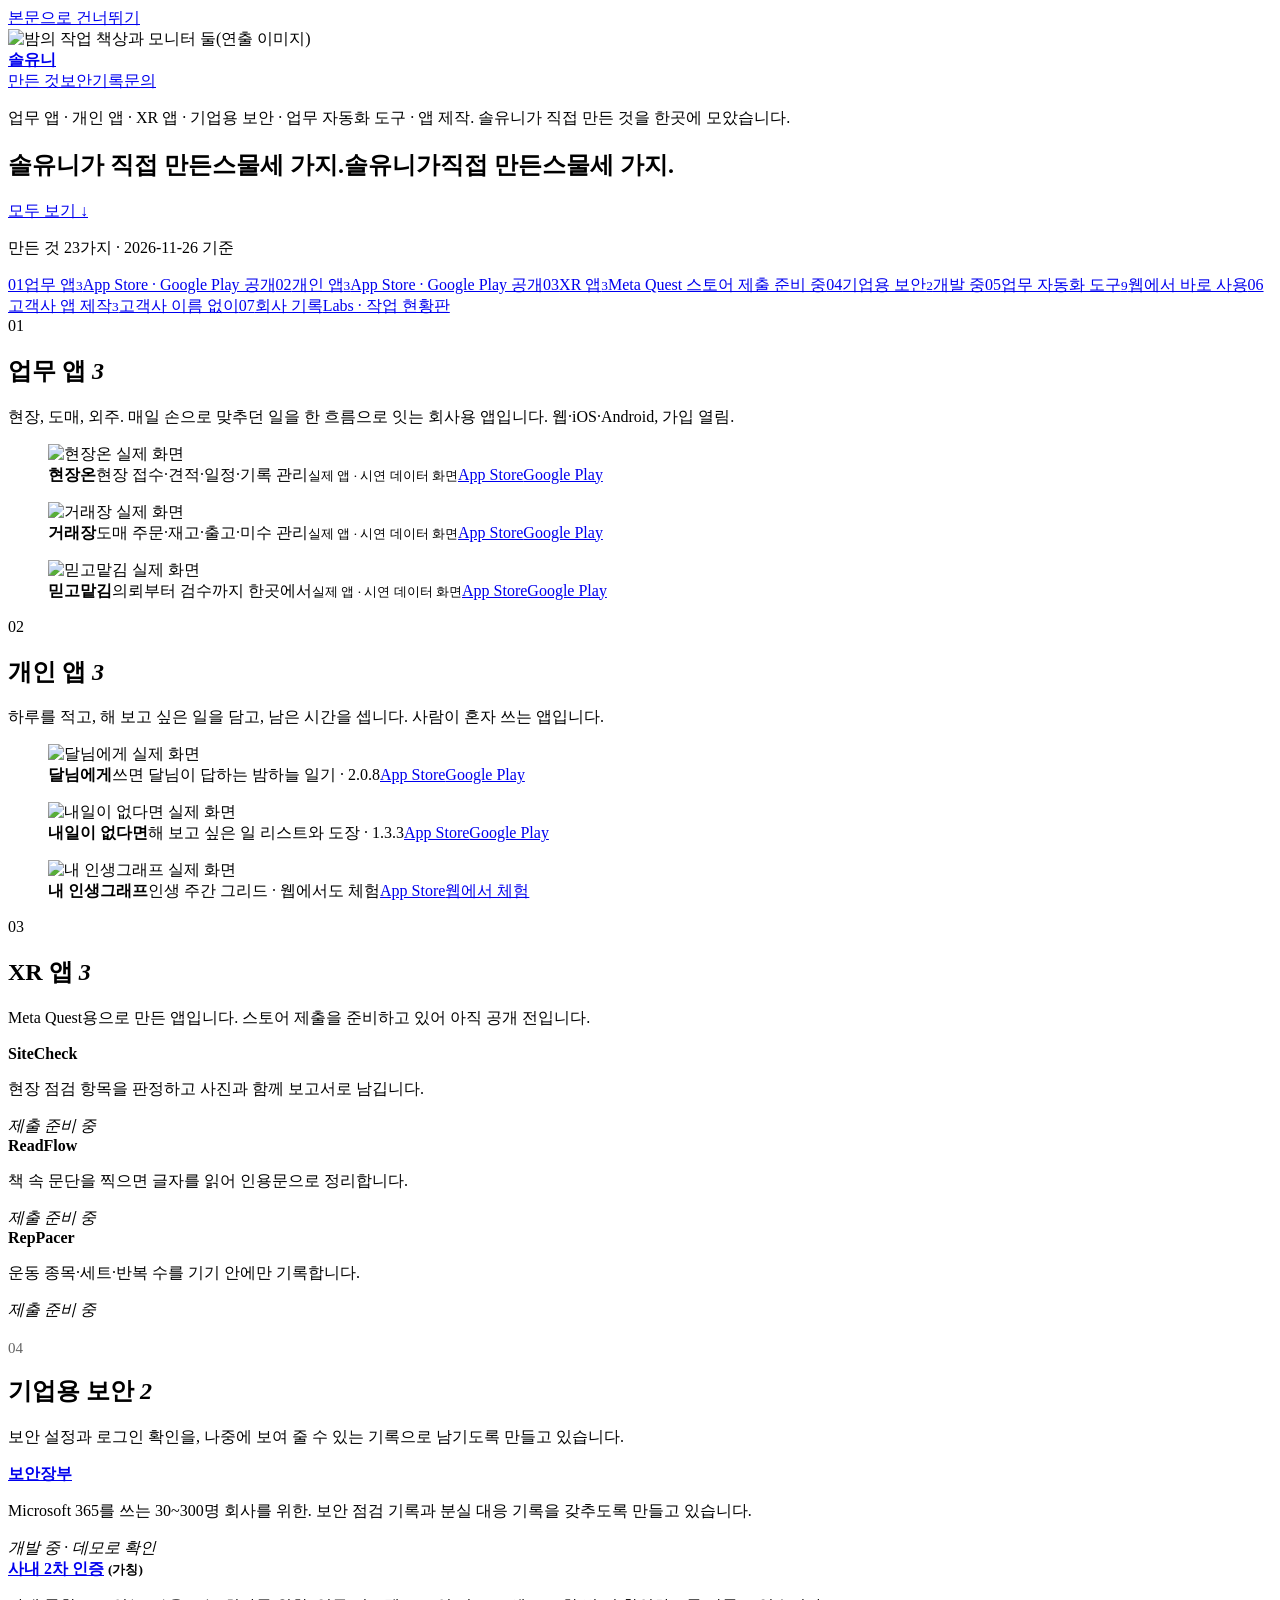
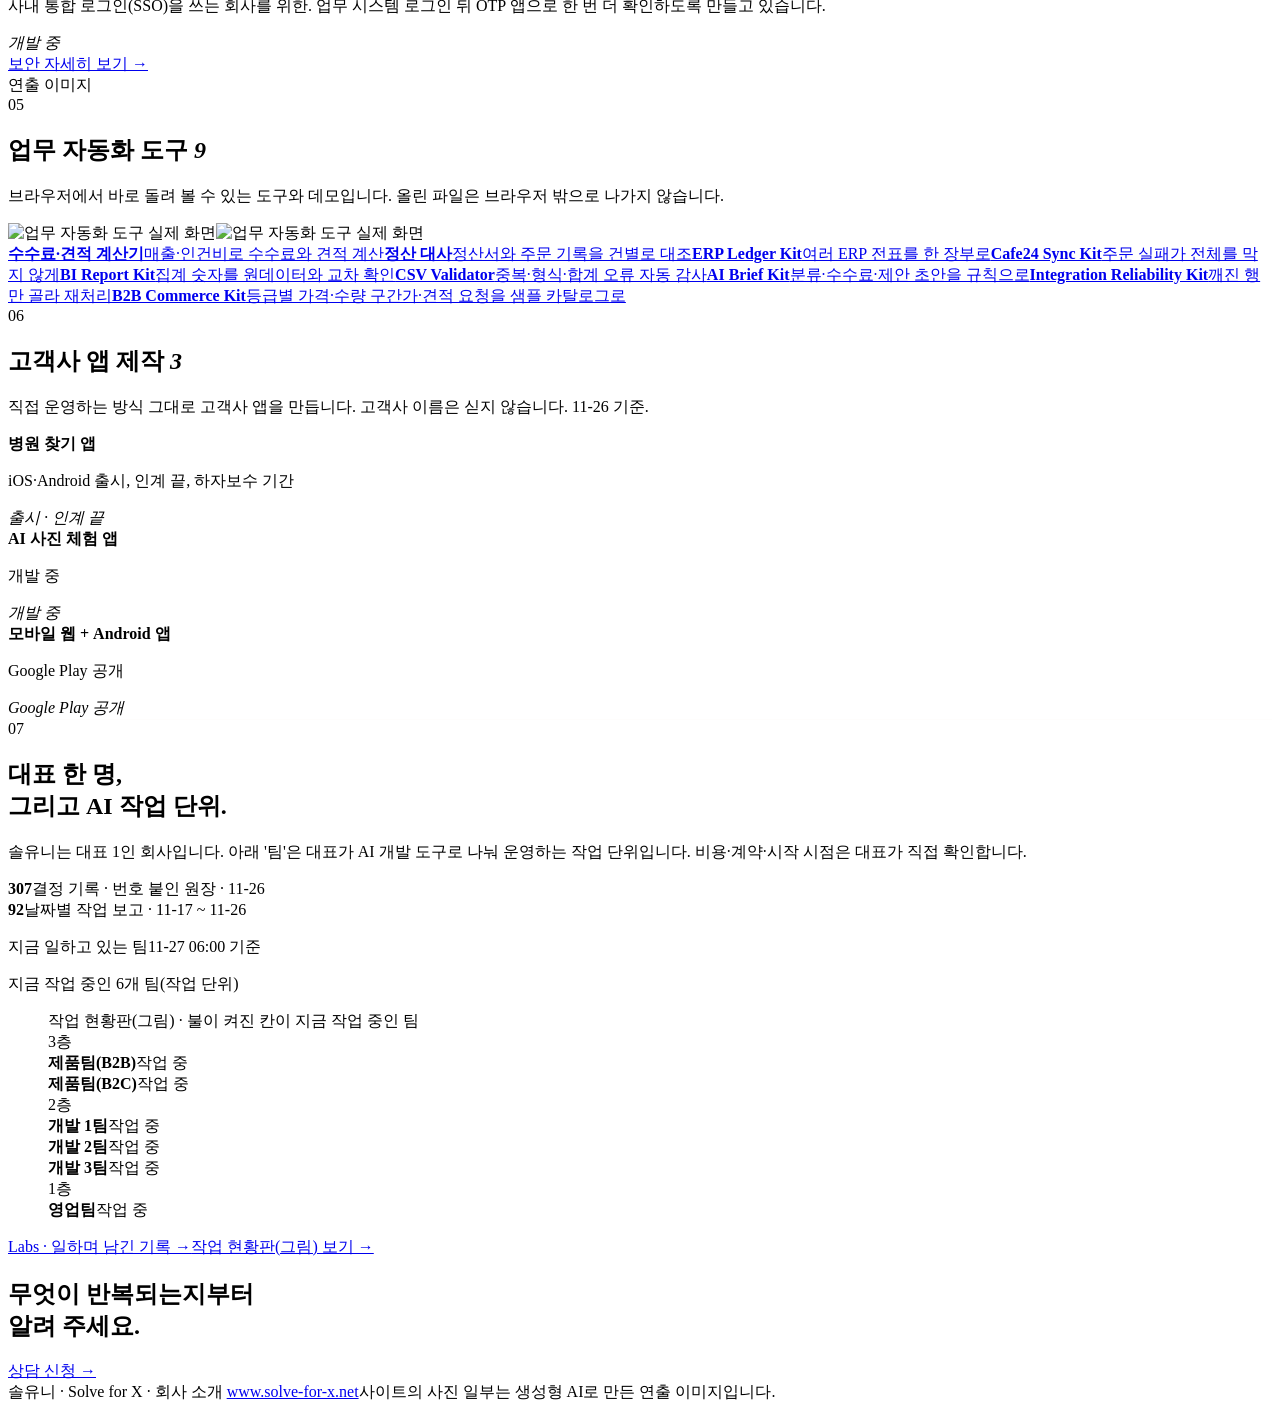
==== commit 120e255f: "작업 현황판 건물 그림으로(사장님 11-27 A) — 11-27" ====
--- a/index.html
+++ b/index.html
@@ -37,7 +37,7 @@
 <span class="no">07</span><h2 class="big">대표 한 명,<br>그리고 AI 작업 단위.</h2>
 <p class="disc">솔유니는 대표 1인 회사입니다. 아래 &#x27;팀&#x27;은 대표가 AI 개발 도구로 나눠 운영하는 작업 단위입니다. 비용·계약·시작 시점은 대표가 직접 확인합니다.</p>
 <div class="nums"><div><b>307</b><span>결정 기록 · 번호 붙인 원장 · 11-26</span></div><div><b>92</b><span>날짜별 작업 보고 · 11-17 ~ 11-26</span></div></div>
-<div class="sbs"><p class="lab">작업 현황판(그림) · 작업 단위(팀)</p><p class="now"><span class="nw">지금 작업 중</span> <span class="nw"><b>6</b> / 6</span><small>11-26 19:00 기준</small></p><div class="names"><span class=""><i aria-hidden="true"></i>제품팀(B2B)</span><span class=""><i aria-hidden="true"></i>제품팀(B2C)</span><span class=""><i aria-hidden="true"></i>개발 1팀</span><span class=""><i aria-hidden="true"></i>개발 2팀</span><span class=""><i aria-hidden="true"></i>개발 3팀</span><span class=""><i aria-hidden="true"></i>영업팀</span></div></div>
+<div class="sbs"><p class="lab">지금 일하고 있는 팀<span>11-27 06:00 기준</span></p><p class="ttl">지금 작업 중인 6개 팀(작업 단위)</p><figure class="bld sm"><figcaption>작업 현황판(그림) · 불이 켜진 칸이 지금 작업 중인 팀</figcaption><div class="house" role="img" aria-label="작업 현황판(그림) · 불이 켜진 칸이 지금 작업 중인 팀: 3층 제품팀(B2B) 작업 중, 제품팀(B2C) 작업 중 / 2층 개발 1팀 작업 중, 개발 2팀 작업 중, 개발 3팀 작업 중 / 1층 영업팀 작업 중"><span class="roof" aria-hidden="true"></span><div class="fl"><span class="fno">3층</span><div class="rw" style="grid-template-columns:repeat(2,minmax(0,1fr))"><div class="cell"><b>제품팀(B2B)</b><span class="st"><i class="dot" aria-hidden="true"></i>작업 중</span></div><div class="cell"><b>제품팀(B2C)</b><span class="st"><i class="dot" aria-hidden="true"></i>작업 중</span></div></div></div><div class="fl"><span class="fno">2층</span><div class="rw" style="grid-template-columns:repeat(3,minmax(0,1fr))"><div class="cell"><b>개발 1팀</b><span class="st"><i class="dot" aria-hidden="true"></i>작업 중</span></div><div class="cell"><b>개발 2팀</b><span class="st"><i class="dot" aria-hidden="true"></i>작업 중</span></div><div class="cell"><b>개발 3팀</b><span class="st"><i class="dot" aria-hidden="true"></i>작업 중</span></div></div></div><div class="fl"><span class="fno">1층</span><div class="rw" style="grid-template-columns:repeat(1,minmax(0,1fr))"><div class="cell"><b>영업팀</b><span class="st"><i class="dot" aria-hidden="true"></i>작업 중</span></div></div></div><span class="ground" aria-hidden="true"></span></div></figure></div>
 <div class="links"><a href="/soluni-site/labs/">Labs · 일하며 남긴 기록 →</a><a href="/soluni-site/team/">작업 현황판(그림) 보기 →</a></div>
 </section>
 <section class="end" id="contact"><h2>무엇이 반복되는지부터<br>알려 주세요.</h2><a class="mail" href="https://www.solve-for-x.net/contact/">상담 신청 →</a><div class="foot"><span>솔유니 · Solve for X · 회사 소개 <a href="https://www.solve-for-x.net">www.solve-for-x.net</a></span><span>사이트의 사진 일부는 생성형 AI로 만든 연출 이미지입니다.</span></div></section>
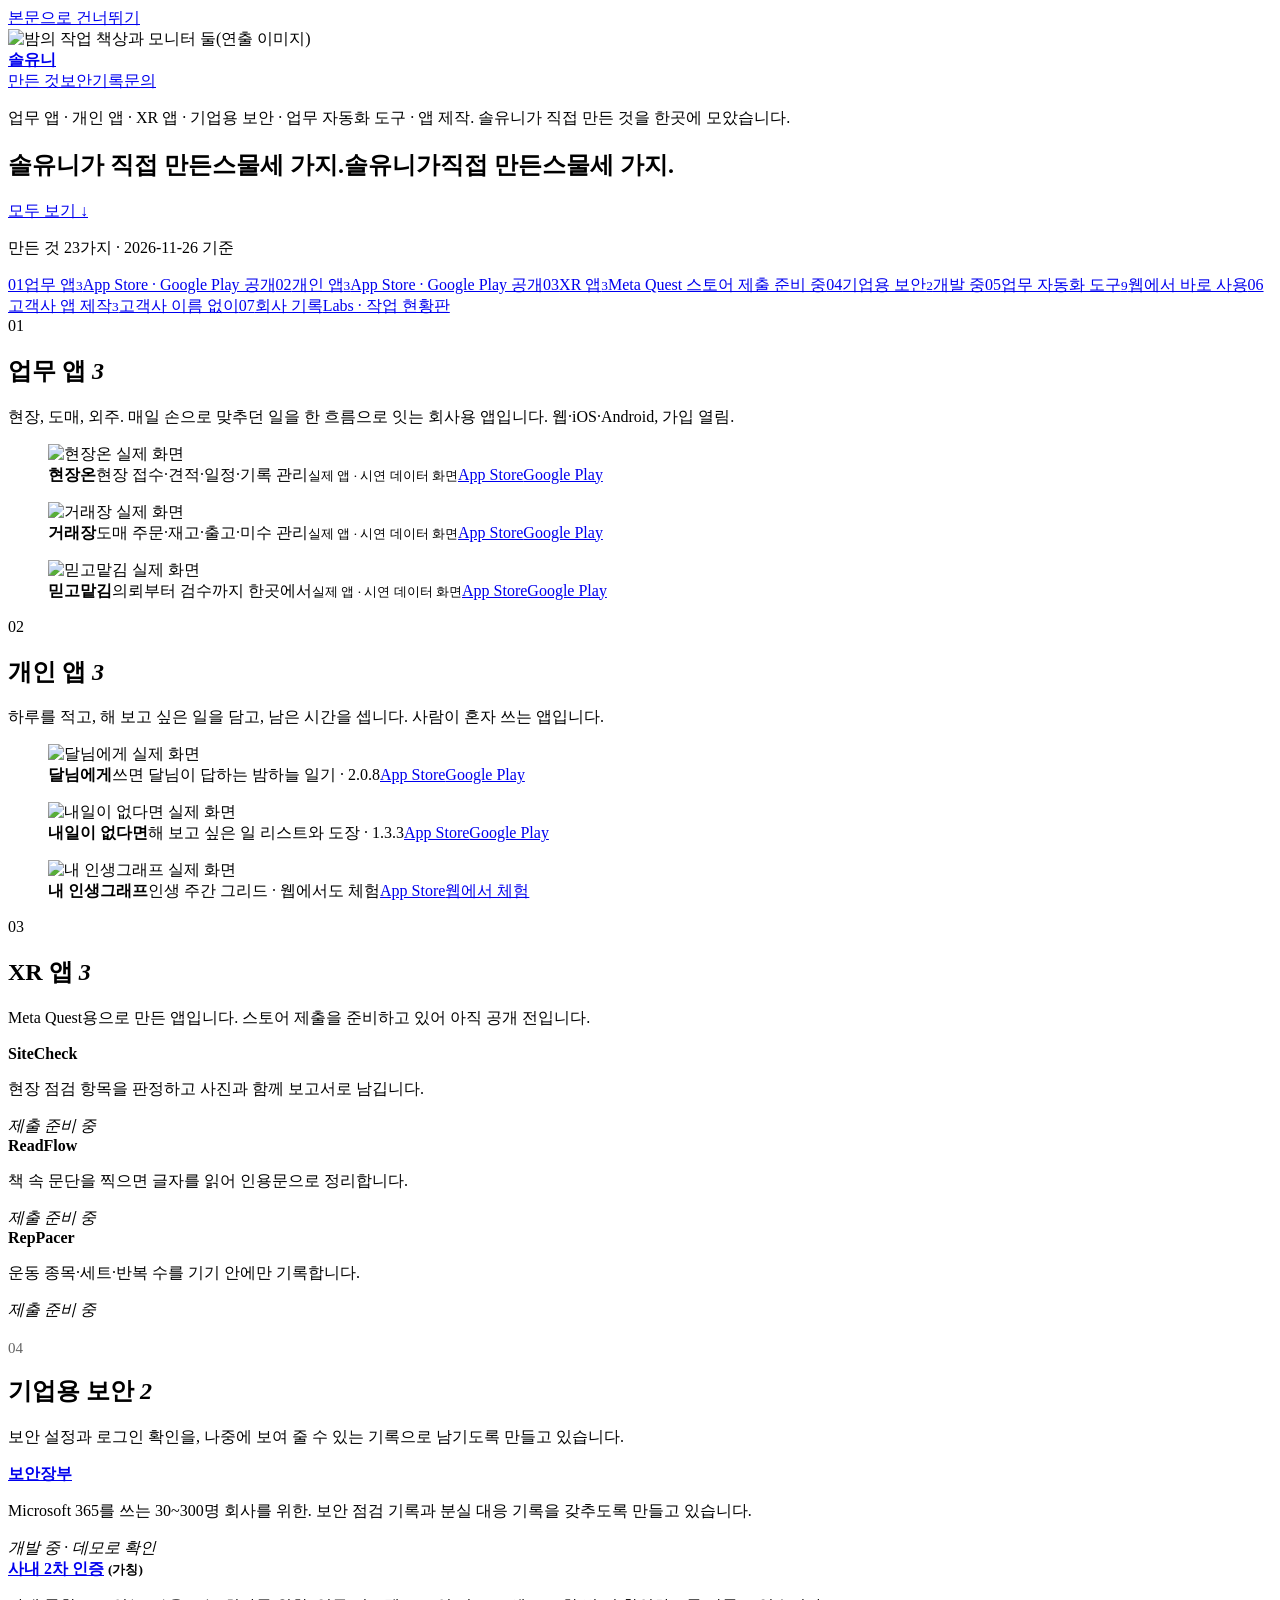
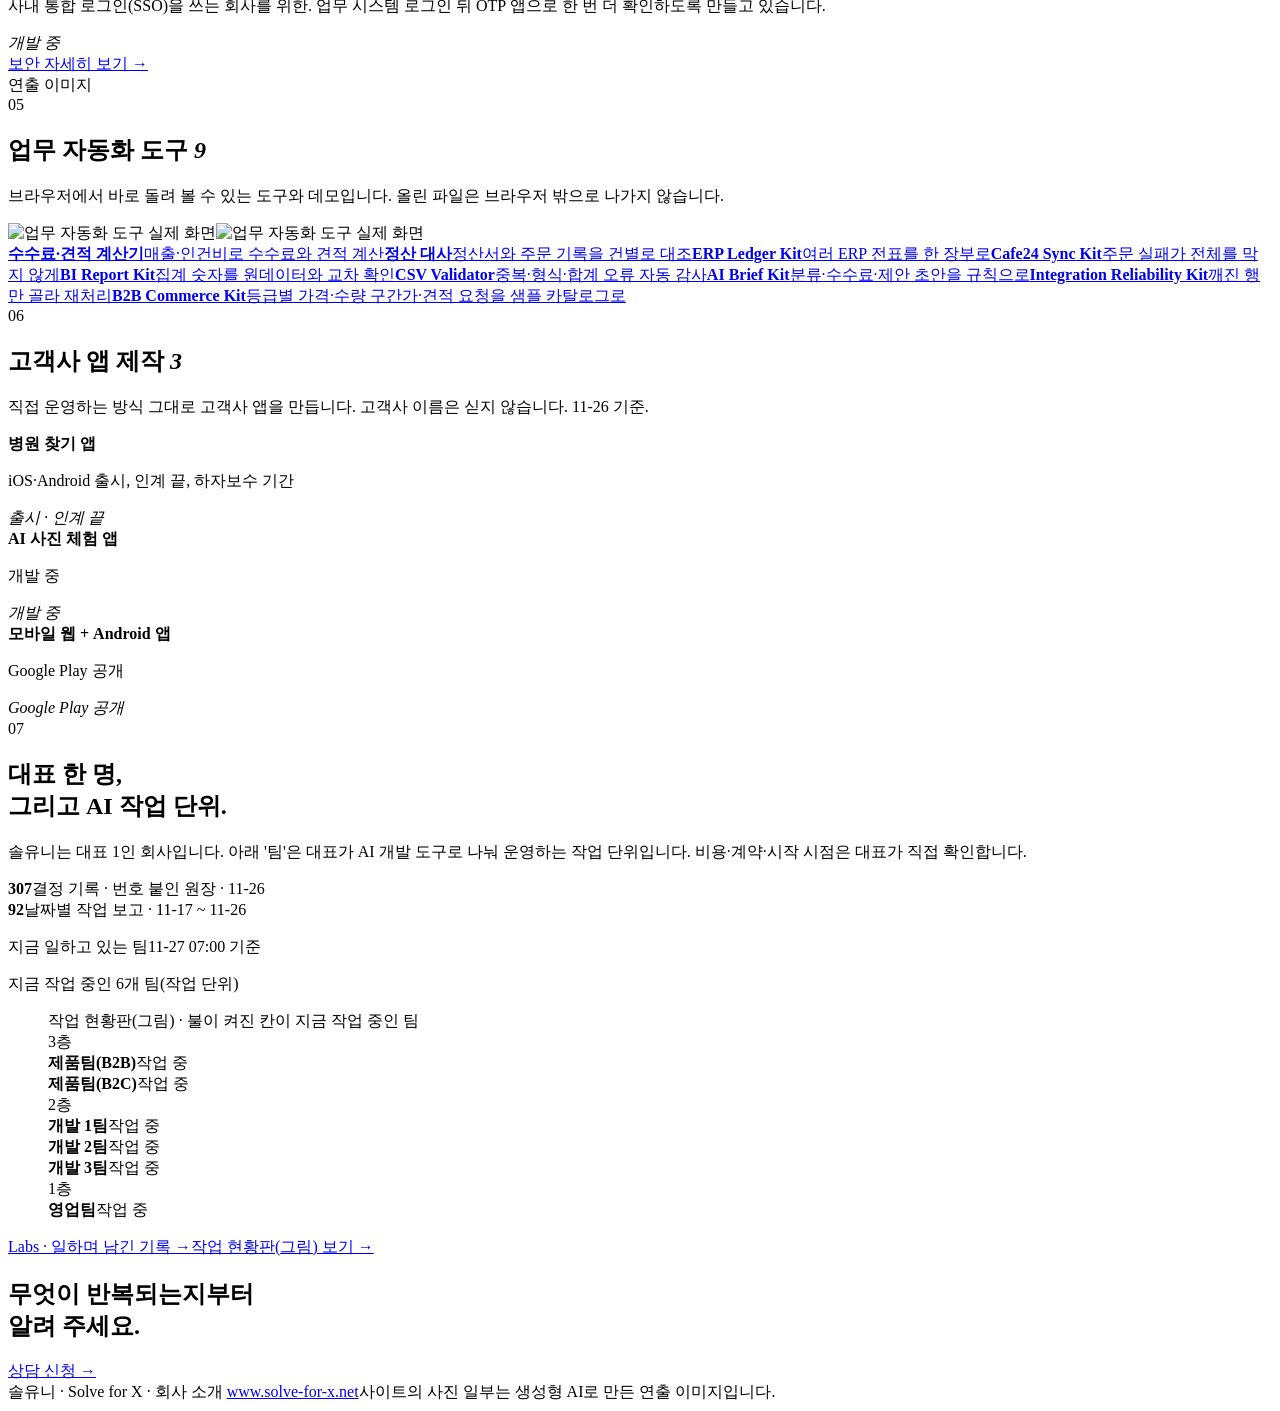
==== commit 92148645: "작업 현황판 기준 시각 11-27 07:00 반영 — 11-27" ====
--- a/index.html
+++ b/index.html
@@ -37,7 +37,7 @@
 <span class="no">07</span><h2 class="big">대표 한 명,<br>그리고 AI 작업 단위.</h2>
 <p class="disc">솔유니는 대표 1인 회사입니다. 아래 &#x27;팀&#x27;은 대표가 AI 개발 도구로 나눠 운영하는 작업 단위입니다. 비용·계약·시작 시점은 대표가 직접 확인합니다.</p>
 <div class="nums"><div><b>307</b><span>결정 기록 · 번호 붙인 원장 · 11-26</span></div><div><b>92</b><span>날짜별 작업 보고 · 11-17 ~ 11-26</span></div></div>
-<div class="sbs"><p class="lab">지금 일하고 있는 팀<span>11-27 06:00 기준</span></p><p class="ttl">지금 작업 중인 6개 팀(작업 단위)</p><figure class="bld sm"><figcaption>작업 현황판(그림) · 불이 켜진 칸이 지금 작업 중인 팀</figcaption><div class="house" role="img" aria-label="작업 현황판(그림) · 불이 켜진 칸이 지금 작업 중인 팀: 3층 제품팀(B2B) 작업 중, 제품팀(B2C) 작업 중 / 2층 개발 1팀 작업 중, 개발 2팀 작업 중, 개발 3팀 작업 중 / 1층 영업팀 작업 중"><span class="roof" aria-hidden="true"></span><div class="fl"><span class="fno">3층</span><div class="rw" style="grid-template-columns:repeat(2,minmax(0,1fr))"><div class="cell"><b>제품팀(B2B)</b><span class="st"><i class="dot" aria-hidden="true"></i>작업 중</span></div><div class="cell"><b>제품팀(B2C)</b><span class="st"><i class="dot" aria-hidden="true"></i>작업 중</span></div></div></div><div class="fl"><span class="fno">2층</span><div class="rw" style="grid-template-columns:repeat(3,minmax(0,1fr))"><div class="cell"><b>개발 1팀</b><span class="st"><i class="dot" aria-hidden="true"></i>작업 중</span></div><div class="cell"><b>개발 2팀</b><span class="st"><i class="dot" aria-hidden="true"></i>작업 중</span></div><div class="cell"><b>개발 3팀</b><span class="st"><i class="dot" aria-hidden="true"></i>작업 중</span></div></div></div><div class="fl"><span class="fno">1층</span><div class="rw" style="grid-template-columns:repeat(1,minmax(0,1fr))"><div class="cell"><b>영업팀</b><span class="st"><i class="dot" aria-hidden="true"></i>작업 중</span></div></div></div><span class="ground" aria-hidden="true"></span></div></figure></div>
+<div class="sbs"><p class="lab">지금 일하고 있는 팀<span>11-27 07:00 기준</span></p><p class="ttl">지금 작업 중인 6개 팀(작업 단위)</p><figure class="bld sm"><figcaption>작업 현황판(그림) · 불이 켜진 칸이 지금 작업 중인 팀</figcaption><div class="house" role="img" aria-label="작업 현황판(그림) · 불이 켜진 칸이 지금 작업 중인 팀: 3층 제품팀(B2B) 작업 중, 제품팀(B2C) 작업 중 / 2층 개발 1팀 작업 중, 개발 2팀 작업 중, 개발 3팀 작업 중 / 1층 영업팀 작업 중"><span class="roof" aria-hidden="true"></span><div class="fl"><span class="fno">3층</span><div class="rw" style="grid-template-columns:repeat(2,minmax(0,1fr))"><div class="cell"><b>제품팀(B2B)</b><span class="st"><i class="dot" aria-hidden="true"></i>작업 중</span></div><div class="cell"><b>제품팀(B2C)</b><span class="st"><i class="dot" aria-hidden="true"></i>작업 중</span></div></div></div><div class="fl"><span class="fno">2층</span><div class="rw" style="grid-template-columns:repeat(3,minmax(0,1fr))"><div class="cell"><b>개발 1팀</b><span class="st"><i class="dot" aria-hidden="true"></i>작업 중</span></div><div class="cell"><b>개발 2팀</b><span class="st"><i class="dot" aria-hidden="true"></i>작업 중</span></div><div class="cell"><b>개발 3팀</b><span class="st"><i class="dot" aria-hidden="true"></i>작업 중</span></div></div></div><div class="fl"><span class="fno">1층</span><div class="rw" style="grid-template-columns:repeat(1,minmax(0,1fr))"><div class="cell"><b>영업팀</b><span class="st"><i class="dot" aria-hidden="true"></i>작업 중</span></div></div></div><span class="ground" aria-hidden="true"></span></div></figure></div>
 <div class="links"><a href="/soluni-site/labs/">Labs · 일하며 남긴 기록 →</a><a href="/soluni-site/team/">작업 현황판(그림) 보기 →</a></div>
 </section>
 <section class="end" id="contact"><h2>무엇이 반복되는지부터<br>알려 주세요.</h2><a class="mail" href="https://www.solve-for-x.net/contact/">상담 신청 →</a><div class="foot"><span>솔유니 · Solve for X · 회사 소개 <a href="https://www.solve-for-x.net">www.solve-for-x.net</a></span><span>사이트의 사진 일부는 생성형 AI로 만든 연출 이미지입니다.</span></div></section>
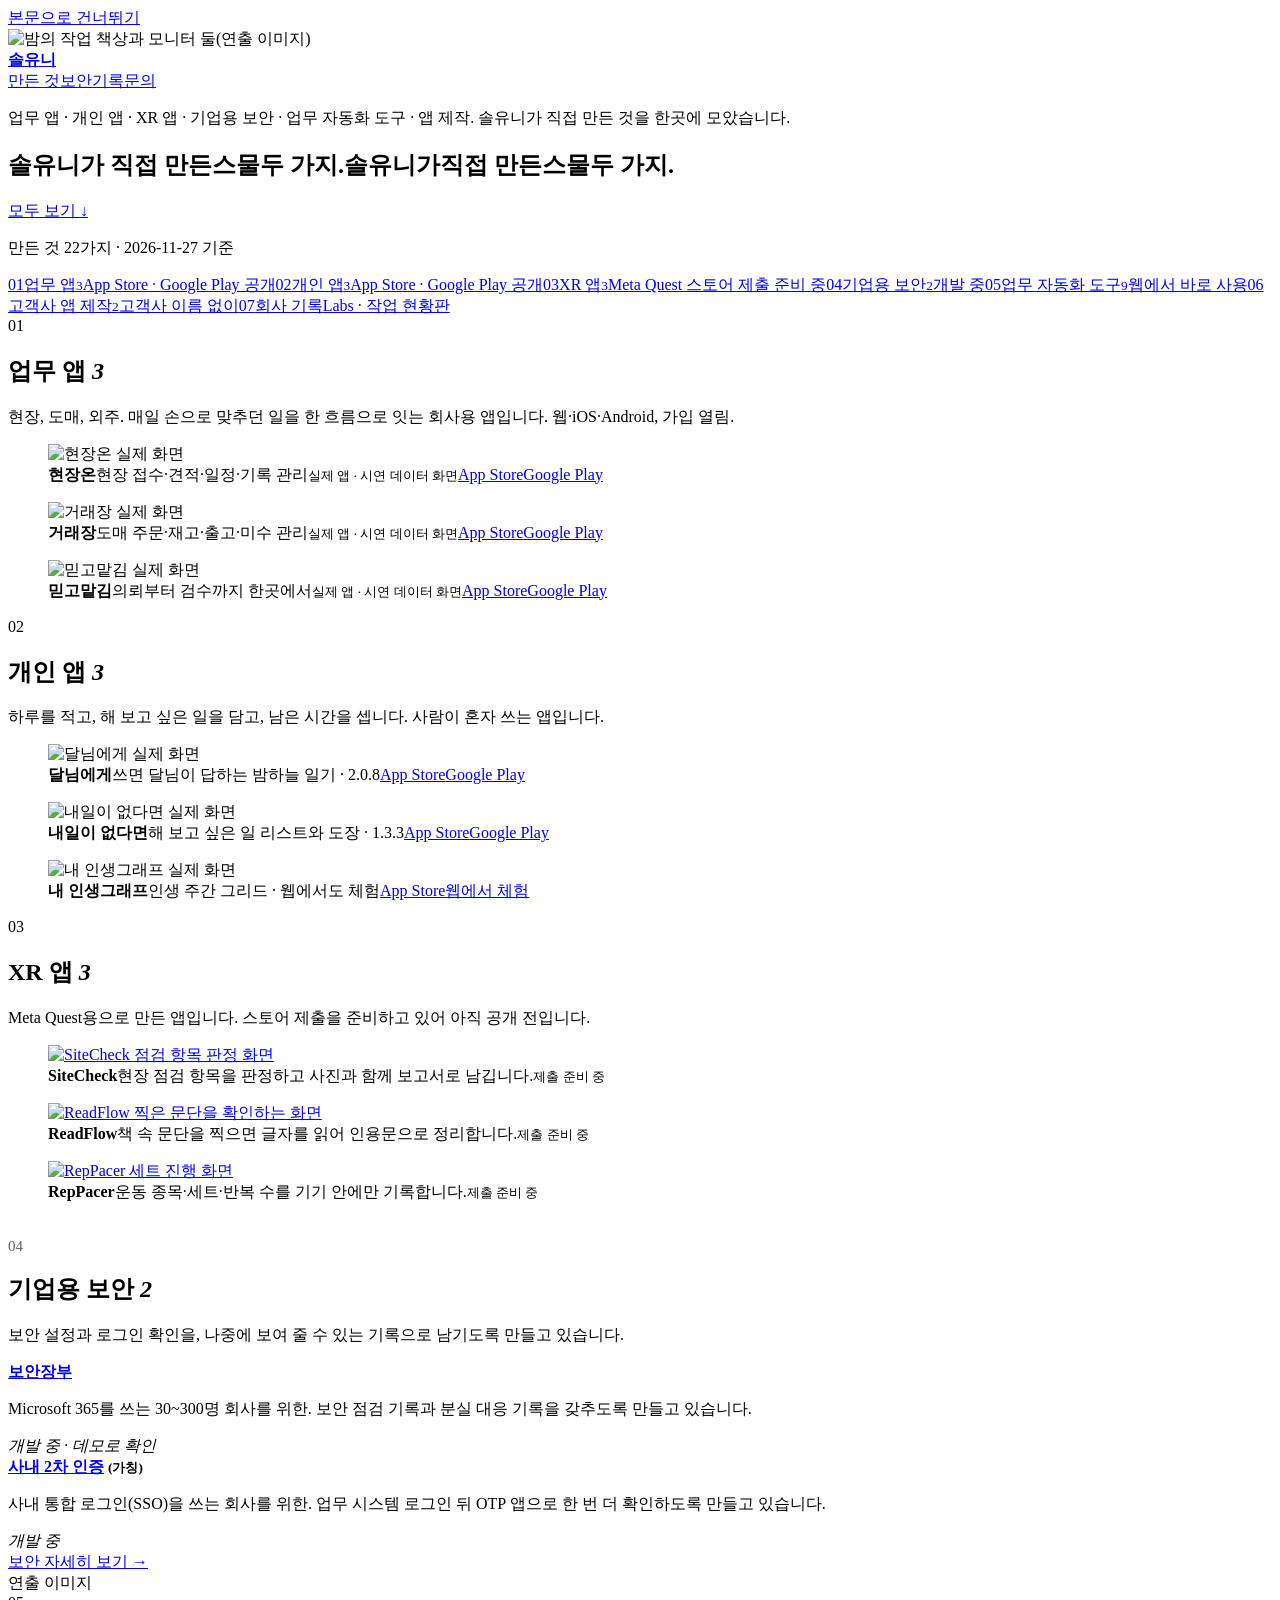
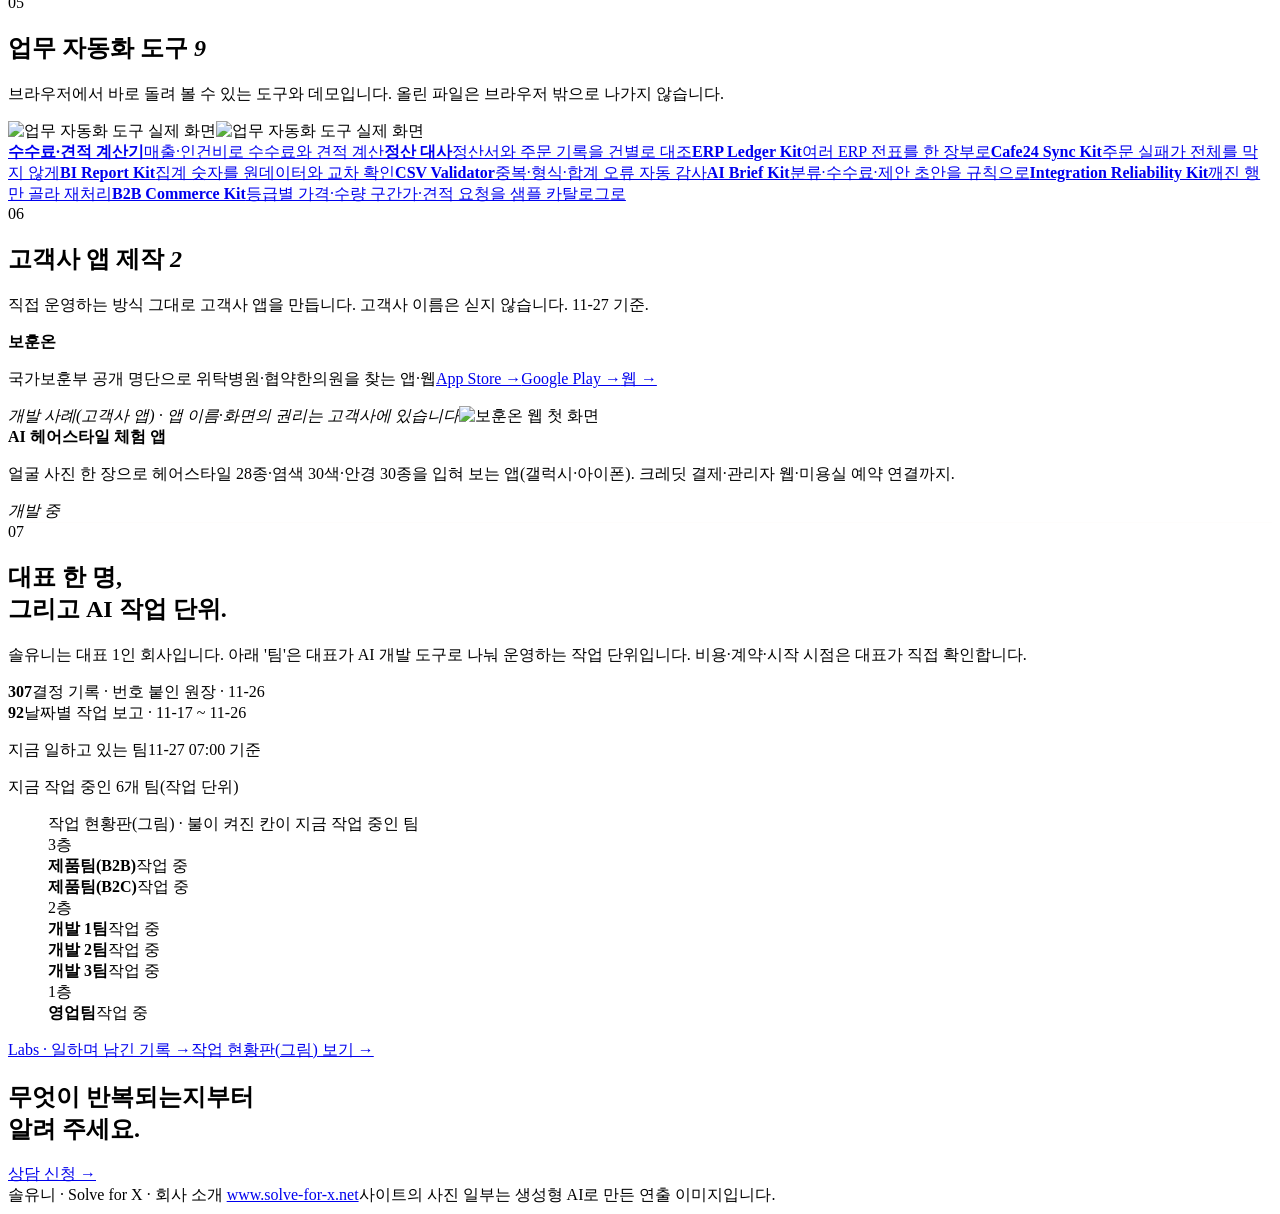
==== commit ce54e92d: "XR 실제 화면 · 고객사 앱(보훈온 연결, 놀판 줄 내림) — 11-27" ====
--- a/index.html
+++ b/index.html
@@ -3,14 +3,14 @@
 <head>
 <meta charset="utf-8">
 <meta name="viewport" content="width=device-width,initial-scale=1">
-<title>솔유니(Solve for X) | 직접 만든 23가지 — 앱·웹·XR·보안</title>
-<meta name="description" content="솔유니(Solve for X)가 직접 만든 23가지 — 업무 앱 3 · 개인 앱 3 · XR 앱 3 · 기업용 보안 2 · 업무 자동화 도구 9 · 고객사 앱 제작 3. 현장온·거래장·믿고맡김, 달님에게·내일이 없다면 등 스토어에 공개한 앱과 작업 기록.">
+<title>솔유니(Solve for X) | 직접 만든 22가지 — 앱·웹·XR·보안</title>
+<meta name="description" content="솔유니(Solve for X)가 직접 만든 22가지 — 업무 앱 3 · 개인 앱 3 · XR 앱 3 · 기업용 보안 2 · 업무 자동화 도구 9 · 고객사 앱 제작 2. 현장온·거래장·믿고맡김, 달님에게·내일이 없다면 등 스토어에 공개한 앱과 작업 기록.">
 <link rel="canonical" href="https://solve-for-x-labs.github.io/soluni-site/">
 <meta property="og:type" content="website">
 <meta property="og:locale" content="ko_KR">
 <meta property="og:site_name" content="솔유니 Solve for X">
-<meta property="og:title" content="솔유니(Solve for X) | 직접 만든 23가지 — 앱·웹·XR·보안">
-<meta property="og:description" content="솔유니(Solve for X)가 직접 만든 23가지 — 업무 앱 3 · 개인 앱 3 · XR 앱 3 · 기업용 보안 2 · 업무 자동화 도구 9 · 고객사 앱 제작 3. 현장온·거래장·믿고맡김, 달님에게·내일이 없다면 등 스토어에 공개한 앱과 작업 기록.">
+<meta property="og:title" content="솔유니(Solve for X) | 직접 만든 22가지 — 앱·웹·XR·보안">
+<meta property="og:description" content="솔유니(Solve for X)가 직접 만든 22가지 — 업무 앱 3 · 개인 앱 3 · XR 앱 3 · 기업용 보안 2 · 업무 자동화 도구 9 · 고객사 앱 제작 2. 현장온·거래장·믿고맡김, 달님에게·내일이 없다면 등 스토어에 공개한 앱과 작업 기록.">
 <meta property="og:url" content="https://solve-for-x-labs.github.io/soluni-site/">
 <meta property="og:image" content="https://solve-for-x-labs.github.io/soluni-site/img/og.jpg">
 <meta name="theme-color" content="#0A0C0E">
@@ -27,12 +27,12 @@
 <header class="nav"><b><a href="/soluni-site/">솔유니</a></b><nav aria-label="주 메뉴"><a href="/soluni-site/#all">만든 것</a><a href="/soluni-site/solutions/security/">보안</a><a href="/soluni-site/labs/">기록</a><a href="https://www.solve-for-x.net/contact/">문의</a></nav></header>
 <div class="copy">
 <p class="sub">업무 앱 · 개인 앱 · XR 앱 · 기업용 보안 · 업무 자동화 도구 · 앱 제작. 솔유니가 직접 만든 것을 한곳에 모았습니다.</p>
-<h1><span class="ln dk"><span>솔유니가 직접 만든</span></span><span class="ln dk"><span>스물세 가지.</span></span><span class="ln mb"><span>솔유니가</span></span><span class="ln mb"><span>직접 만든</span></span><span class="ln mb"><span>스물세 가지.</span></span></h1>
+<h1><span class="ln dk"><span>솔유니가 직접 만든</span></span><span class="ln dk"><span>스물두 가지.</span></span><span class="ln mb"><span>솔유니가</span></span><span class="ln mb"><span>직접 만든</span></span><span class="ln mb"><span>스물두 가지.</span></span></h1>
 </div>
 <a class="more" href="#all">모두 보기 ↓</a>
 </section>
-<section class="index" id="all"><p class="k">만든 것 23가지 · 2026-11-26 기준</p><a href="#b2b"><span class="no">01</span><span class="nm">업무 앱<small>3</small></span><span class="st">App Store · Google Play 공개</span></a><a href="#b2c"><span class="no">02</span><span class="nm">개인 앱<small>3</small></span><span class="st">App Store · Google Play 공개</span></a><a href="#xr"><span class="no">03</span><span class="nm">XR 앱<small>3</small></span><span class="st">Meta Quest 스토어 제출 준비 중</span></a><a href="#security"><span class="no">04</span><span class="nm">기업용 보안<small>2</small></span><span class="st">개발 중</span></a><a href="#tools"><span class="no">05</span><span class="nm">업무 자동화 도구<small>9</small></span><span class="st">웹에서 바로 사용</span></a><a href="#making"><span class="no">06</span><span class="nm">고객사 앱 제작<small>3</small></span><span class="st">고객사 이름 없이</span></a><a href="#labs"><span class="no">07</span><span class="nm">회사 기록</span><span class="st">Labs · 작업 현황판</span></a></section>
-<section class="ch paper" id="b2b"><div class="hd"><div><span class="no">01</span><h2 class="big">업무 앱 <em>3</em></h2></div><p>현장, 도매, 외주. 매일 손으로 맞추던 일을 한 흐름으로 잇는 회사용 앱입니다. 웹·iOS·Android, 가입 열림.</p></div><div class="shots"><figure><div class="ph"><img src="/soluni-site/img/field-service-app-01-tech-today.jpg" alt="현장온 실제 화면" loading="lazy"></div><figcaption><b>현장온</b><span>현장 접수·견적·일정·기록 관리</span><small class="dm">실제 앱 · 시연 데이터 화면</small><span class="st"><a href="https://apps.apple.com/kr/app/id6835359524">App Store</a><a href="https://play.google.com/store/apps/details?id=kr.soluni.hyeonjangon">Google Play</a></span></figcaption></figure><figure><div class="ph"><img src="/soluni-site/img/wholesale-erp-app-01-order-form.jpg" alt="거래장 실제 화면" loading="lazy"></div><figcaption><b>거래장</b><span>도매 주문·재고·출고·미수 관리</span><small class="dm">실제 앱 · 시연 데이터 화면</small><span class="st"><a href="https://apps.apple.com/kr/app/id6835359300">App Store</a><a href="https://play.google.com/store/apps/details?id=kr.soluni.georaejang">Google Play</a></span></figcaption></figure><figure><div class="ph"><img src="/soluni-site/img/match-market-app-01-proposals.jpg" alt="믿고맡김 실제 화면" loading="lazy"></div><figcaption><b>믿고맡김</b><span>의뢰부터 검수까지 한곳에서</span><small class="dm">실제 앱 · 시연 데이터 화면</small><span class="st"><a href="https://apps.apple.com/kr/app/id6835359664">App Store</a><a href="https://play.google.com/store/apps/details?id=kr.soluni.mitgomatgim.app">Google Play</a></span></figcaption></figure></div></section><section class="ch ink" id="b2c"><div class="hd"><div><span class="no">02</span><h2 class="big">개인 앱 <em>3</em></h2></div><p>하루를 적고, 해 보고 싶은 일을 담고, 남은 시간을 셉니다. 사람이 혼자 쓰는 앱입니다.</p></div><div class="shots"><figure><div class="ph"><img src="/soluni-site/img/redesign-mw15.webp" alt="달님에게 실제 화면" loading="lazy"></div><figcaption><b>달님에게</b><span>쓰면 달님이 답하는 밤하늘 일기 · 2.0.8</span><span class="st"><a href="https://apps.apple.com/kr/app/id6754352478">App Store</a><a href="https://play.google.com/store/apps/details?id=com.moon_whisper.mw">Google Play</a></span></figcaption></figure><figure><div class="ph"><img src="/soluni-site/img/redesign-dt02.webp" alt="내일이 없다면 실제 화면" loading="lazy"></div><figcaption><b>내일이 없다면</b><span>해 보고 싶은 일 리스트와 도장 · 1.3.3</span><span class="st"><a href="https://apps.apple.com/kr/app/id6778811878">App Store</a><a href="https://play.google.com/store/apps/details?id=care.imjong.app">Google Play</a></span></figcaption></figure><figure><div class="ph"><img src="/soluni-site/img/photos-live-memento-phone.jpg" alt="내 인생그래프 실제 화면" loading="lazy"></div><figcaption><b>내 인생그래프</b><span>인생 주간 그리드 · 웹에서도 체험</span><span class="st"><a href="https://apps.apple.com/kr/app/id6777017173">App Store</a><a href="https://www.solve-for-x.net/mementomori/">웹에서 체험</a></span></figcaption></figure></div></section><section class="ch paper" id="xr"><div class="hd"><div><span class="no">03</span><h2 class="big">XR 앱 <em>3</em></h2></div><p>Meta Quest용으로 만든 앱입니다. 스토어 제출을 준비하고 있어 아직 공개 전입니다.</p></div><div class="rows"><div><b>SiteCheck</b><p>현장 점검 항목을 판정하고 사진과 함께 보고서로 남깁니다.</p><i>제출 준비 중</i></div><div><b>ReadFlow</b><p>책 속 문단을 찍으면 글자를 읽어 인용문으로 정리합니다.</p><i>제출 준비 중</i></div><div><b>RepPacer</b><p>운동 종목·세트·반복 수를 기기 안에만 기록합니다.</p><i>제출 준비 중</i></div></div></section><section class="photo" id="security"><img class="bg" src="/soluni-site/img/photos-security-laptop-1.jpg" alt="" loading="lazy"><div class="ov"></div><div class="in"><div><span style="font-size:15px;opacity:.6">04</span><h2 class="big" style="margin-top:2vh">기업용 보안 <em>2</em></h2><p class="disc">보안 설정과 로그인 확인을, 나중에 보여 줄 수 있는 기록으로 남기도록 만들고 있습니다.</p></div><div class="rows"><div><b><a href="/soluni-site/solutions/security/#security-ledger">보안장부</a></b><p>Microsoft 365를 쓰는 30~300명 회사를 위한. 보안 점검 기록과 분실 대응 기록을 갖추도록 만들고 있습니다.</p><i>개발 중 · 데모로 확인</i></div><div><b><a href="/soluni-site/solutions/security/#security-2fa">사내 2차 인증</a> <small>(가칭)</small></b><p>사내 통합 로그인(SSO)을 쓰는 회사를 위한. 업무 시스템 로그인 뒤 OTP 앱으로 한 번 더 확인하도록 만들고 있습니다.</p><i>개발 중</i></div></div><div class="links"><a href="/soluni-site/solutions/security/">보안 자세히 보기 →</a></div></div><span class="tag">연출 이미지</span></section><section class="ch paper" id="tools"><div class="hd"><div><span class="no">05</span><h2 class="big">업무 자동화 도구 <em>9</em></h2></div><p>브라우저에서 바로 돌려 볼 수 있는 도구와 데모입니다. 올린 파일은 브라우저 밖으로 나가지 않습니다.</p></div><div class="desk"><img src="/soluni-site/img/photos-live-erp-demo.jpg" alt="업무 자동화 도구 실제 화면" loading="lazy"><img src="/soluni-site/img/photos-live-settle.jpg" alt="업무 자동화 도구 실제 화면" loading="lazy"></div><div class="grid9"><a href="https://www.solve-for-x.net/fee-calculator/"><b>수수료·견적 계산기</b><span>매출·인건비로 수수료와 견적 계산</span></a><a href="https://www.solve-for-x.net/tools/settlement-reconcile/"><b>정산 대사</b><span>정산서와 주문 기록을 건별로 대조</span></a><a href="https://www.solve-for-x.net/demos/erp-ledger/"><b>ERP Ledger Kit</b><span>여러 ERP 전표를 한 장부로</span></a><a href="https://www.solve-for-x.net/demos/cafe24-sync/"><b>Cafe24 Sync Kit</b><span>주문 실패가 전체를 막지 않게</span></a><a href="https://www.solve-for-x.net/demos/bi-report/"><b>BI Report Kit</b><span>집계 숫자를 원데이터와 교차 확인</span></a><a href="https://www.solve-for-x.net/tools/csv-validator/"><b>CSV Validator</b><span>중복·형식·합계 오류 자동 감사</span></a><a href="https://www.solve-for-x.net/demos/ai-brief/"><b>AI Brief Kit</b><span>분류·수수료·제안 초안을 규칙으로</span></a><a href="https://www.solve-for-x.net/demos/integration-reliability/"><b>Integration Reliability Kit</b><span>깨진 행만 골라 재처리</span></a><a href="https://www.solve-for-x.net/demos/b2b-commerce/"><b>B2B Commerce Kit</b><span>등급별 가격·수량 구간가·견적 요청을 샘플 카탈로그로</span></a></div></section><section class="ch ink" id="making"><div class="hd"><div><span class="no">06</span><h2 class="big">고객사 앱 제작 <em>3</em></h2></div><p>직접 운영하는 방식 그대로 고객사 앱을 만듭니다. 고객사 이름은 싣지 않습니다. 11-26 기준.</p></div><div class="rows"><div><b>병원 찾기 앱</b><p>iOS·Android 출시, 인계 끝, 하자보수 기간</p><i>출시 · 인계 끝</i></div><div><b>AI 사진 체험 앱</b><p>개발 중</p><i>개발 중</i></div><div><b>모바일 웹 + Android 앱</b><p>Google Play 공개</p><i>Google Play 공개</i></div></div></section>
+<section class="index" id="all"><p class="k">만든 것 22가지 · 2026-11-27 기준</p><a href="#b2b"><span class="no">01</span><span class="nm">업무 앱<small>3</small></span><span class="st">App Store · Google Play 공개</span></a><a href="#b2c"><span class="no">02</span><span class="nm">개인 앱<small>3</small></span><span class="st">App Store · Google Play 공개</span></a><a href="#xr"><span class="no">03</span><span class="nm">XR 앱<small>3</small></span><span class="st">Meta Quest 스토어 제출 준비 중</span></a><a href="#security"><span class="no">04</span><span class="nm">기업용 보안<small>2</small></span><span class="st">개발 중</span></a><a href="#tools"><span class="no">05</span><span class="nm">업무 자동화 도구<small>9</small></span><span class="st">웹에서 바로 사용</span></a><a href="#making"><span class="no">06</span><span class="nm">고객사 앱 제작<small>2</small></span><span class="st">고객사 이름 없이</span></a><a href="#labs"><span class="no">07</span><span class="nm">회사 기록</span><span class="st">Labs · 작업 현황판</span></a></section>
+<section class="ch paper" id="b2b"><div class="hd"><div><span class="no">01</span><h2 class="big">업무 앱 <em>3</em></h2></div><p>현장, 도매, 외주. 매일 손으로 맞추던 일을 한 흐름으로 잇는 회사용 앱입니다. 웹·iOS·Android, 가입 열림.</p></div><div class="shots"><figure><div class="ph"><img src="/soluni-site/img/field-service-app-01-tech-today.jpg" alt="현장온 실제 화면" loading="lazy"></div><figcaption><b>현장온</b><span>현장 접수·견적·일정·기록 관리</span><small class="dm">실제 앱 · 시연 데이터 화면</small><span class="st"><a href="https://apps.apple.com/kr/app/id6835359524">App Store</a><a href="https://play.google.com/store/apps/details?id=kr.soluni.hyeonjangon">Google Play</a></span></figcaption></figure><figure><div class="ph"><img src="/soluni-site/img/wholesale-erp-app-01-order-form.jpg" alt="거래장 실제 화면" loading="lazy"></div><figcaption><b>거래장</b><span>도매 주문·재고·출고·미수 관리</span><small class="dm">실제 앱 · 시연 데이터 화면</small><span class="st"><a href="https://apps.apple.com/kr/app/id6835359300">App Store</a><a href="https://play.google.com/store/apps/details?id=kr.soluni.georaejang">Google Play</a></span></figcaption></figure><figure><div class="ph"><img src="/soluni-site/img/match-market-app-01-proposals.jpg" alt="믿고맡김 실제 화면" loading="lazy"></div><figcaption><b>믿고맡김</b><span>의뢰부터 검수까지 한곳에서</span><small class="dm">실제 앱 · 시연 데이터 화면</small><span class="st"><a href="https://apps.apple.com/kr/app/id6835359664">App Store</a><a href="https://play.google.com/store/apps/details?id=kr.soluni.mitgomatgim.app">Google Play</a></span></figcaption></figure></div></section><section class="ch ink" id="b2c"><div class="hd"><div><span class="no">02</span><h2 class="big">개인 앱 <em>3</em></h2></div><p>하루를 적고, 해 보고 싶은 일을 담고, 남은 시간을 셉니다. 사람이 혼자 쓰는 앱입니다.</p></div><div class="shots"><figure><div class="ph"><img src="/soluni-site/img/redesign-mw15.webp" alt="달님에게 실제 화면" loading="lazy"></div><figcaption><b>달님에게</b><span>쓰면 달님이 답하는 밤하늘 일기 · 2.0.8</span><span class="st"><a href="https://apps.apple.com/kr/app/id6754352478">App Store</a><a href="https://play.google.com/store/apps/details?id=com.moon_whisper.mw">Google Play</a></span></figcaption></figure><figure><div class="ph"><img src="/soluni-site/img/redesign-dt02.webp" alt="내일이 없다면 실제 화면" loading="lazy"></div><figcaption><b>내일이 없다면</b><span>해 보고 싶은 일 리스트와 도장 · 1.3.3</span><span class="st"><a href="https://apps.apple.com/kr/app/id6778811878">App Store</a><a href="https://play.google.com/store/apps/details?id=care.imjong.app">Google Play</a></span></figcaption></figure><figure><div class="ph"><img src="/soluni-site/img/photos-live-memento-phone.jpg" alt="내 인생그래프 실제 화면" loading="lazy"></div><figcaption><b>내 인생그래프</b><span>인생 주간 그리드 · 웹에서도 체험</span><span class="st"><a href="https://apps.apple.com/kr/app/id6777017173">App Store</a><a href="https://www.solve-for-x.net/mementomori/">웹에서 체험</a></span></figcaption></figure></div></section><section class="ch paper" id="xr"><div class="hd"><div><span class="no">03</span><h2 class="big">XR 앱 <em>3</em></h2></div><p>Meta Quest용으로 만든 앱입니다. 스토어 제출을 준비하고 있어 아직 공개 전입니다.</p></div><div class="wide"><figure><a href="/soluni-site/img/xr-sitecheck-run.webp" target="_blank" rel="noopener"><img src="/soluni-site/img/xr-sitecheck-run.webp" alt="SiteCheck 점검 항목 판정 화면" loading="lazy"></a><figcaption><b>SiteCheck</b><span>현장 점검 항목을 판정하고 사진과 함께 보고서로 남깁니다.</span><small class="dm">제출 준비 중</small></figcaption></figure><figure><a href="/soluni-site/img/xr-readflow-review.webp" target="_blank" rel="noopener"><img src="/soluni-site/img/xr-readflow-review.webp" alt="ReadFlow 찍은 문단을 확인하는 화면" loading="lazy"></a><figcaption><b>ReadFlow</b><span>책 속 문단을 찍으면 글자를 읽어 인용문으로 정리합니다.</span><small class="dm">제출 준비 중</small></figcaption></figure><figure><a href="/soluni-site/img/xr-reppacer-set.webp" target="_blank" rel="noopener"><img src="/soluni-site/img/xr-reppacer-set.webp" alt="RepPacer 세트 진행 화면" loading="lazy"></a><figcaption><b>RepPacer</b><span>운동 종목·세트·반복 수를 기기 안에만 기록합니다.</span><small class="dm">제출 준비 중</small></figcaption></figure></div></section><section class="photo" id="security"><img class="bg" src="/soluni-site/img/photos-security-laptop-1.jpg" alt="" loading="lazy"><div class="ov"></div><div class="in"><div><span style="font-size:15px;opacity:.6">04</span><h2 class="big" style="margin-top:2vh">기업용 보안 <em>2</em></h2><p class="disc">보안 설정과 로그인 확인을, 나중에 보여 줄 수 있는 기록으로 남기도록 만들고 있습니다.</p></div><div class="rows"><div><b><a href="/soluni-site/solutions/security/#security-ledger">보안장부</a></b><p>Microsoft 365를 쓰는 30~300명 회사를 위한. 보안 점검 기록과 분실 대응 기록을 갖추도록 만들고 있습니다.</p><i>개발 중 · 데모로 확인</i></div><div><b><a href="/soluni-site/solutions/security/#security-2fa">사내 2차 인증</a> <small>(가칭)</small></b><p>사내 통합 로그인(SSO)을 쓰는 회사를 위한. 업무 시스템 로그인 뒤 OTP 앱으로 한 번 더 확인하도록 만들고 있습니다.</p><i>개발 중</i></div></div><div class="links"><a href="/soluni-site/solutions/security/">보안 자세히 보기 →</a></div></div><span class="tag">연출 이미지</span></section><section class="ch paper" id="tools"><div class="hd"><div><span class="no">05</span><h2 class="big">업무 자동화 도구 <em>9</em></h2></div><p>브라우저에서 바로 돌려 볼 수 있는 도구와 데모입니다. 올린 파일은 브라우저 밖으로 나가지 않습니다.</p></div><div class="desk"><img src="/soluni-site/img/photos-live-erp-demo.jpg" alt="업무 자동화 도구 실제 화면" loading="lazy"><img src="/soluni-site/img/photos-live-settle.jpg" alt="업무 자동화 도구 실제 화면" loading="lazy"></div><div class="grid9"><a href="https://www.solve-for-x.net/fee-calculator/"><b>수수료·견적 계산기</b><span>매출·인건비로 수수료와 견적 계산</span></a><a href="https://www.solve-for-x.net/tools/settlement-reconcile/"><b>정산 대사</b><span>정산서와 주문 기록을 건별로 대조</span></a><a href="https://www.solve-for-x.net/demos/erp-ledger/"><b>ERP Ledger Kit</b><span>여러 ERP 전표를 한 장부로</span></a><a href="https://www.solve-for-x.net/demos/cafe24-sync/"><b>Cafe24 Sync Kit</b><span>주문 실패가 전체를 막지 않게</span></a><a href="https://www.solve-for-x.net/demos/bi-report/"><b>BI Report Kit</b><span>집계 숫자를 원데이터와 교차 확인</span></a><a href="https://www.solve-for-x.net/tools/csv-validator/"><b>CSV Validator</b><span>중복·형식·합계 오류 자동 감사</span></a><a href="https://www.solve-for-x.net/demos/ai-brief/"><b>AI Brief Kit</b><span>분류·수수료·제안 초안을 규칙으로</span></a><a href="https://www.solve-for-x.net/demos/integration-reliability/"><b>Integration Reliability Kit</b><span>깨진 행만 골라 재처리</span></a><a href="https://www.solve-for-x.net/demos/b2b-commerce/"><b>B2B Commerce Kit</b><span>등급별 가격·수량 구간가·견적 요청을 샘플 카탈로그로</span></a></div></section><section class="ch ink" id="making"><div class="hd"><div><span class="no">06</span><h2 class="big">고객사 앱 제작 <em>2</em></h2></div><p>직접 운영하는 방식 그대로 고객사 앱을 만듭니다. 고객사 이름은 싣지 않습니다. 11-27 기준.</p></div><div class="rows"><div><b>보훈온</b><p>국가보훈부 공개 명단으로 위탁병원·협약한의원을 찾는 앱·웹<span class="lk"><a href="https://apps.apple.com/kr/app/id6823444322">App Store →</a><a href="https://play.google.com/store/apps/details?id=kr.bohunon.app">Google Play →</a><a href="https://bohunon.com/">웹 →</a></span></p><i>개발 사례(고객사 앱) · 앱 이름·화면의 권리는 고객사에 있습니다</i><img class="rt" src="/soluni-site/img/cases-bohunon-web.webp" alt="보훈온 웹 첫 화면" loading="lazy"></div><div><b>AI 헤어스타일 체험 앱</b><p>얼굴 사진 한 장으로 헤어스타일 28종·염색 30색·안경 30종을 입혀 보는 앱(갤럭시·아이폰). 크레딧 결제·관리자 웹·미용실 예약 연결까지.</p><i>개발 중</i></div></div></section>
 <section class="ch ink" id="labs" style="border-top:1px solid rgba(244,241,234,.15)">
 <span class="no">07</span><h2 class="big">대표 한 명,<br>그리고 AI 작업 단위.</h2>
 <p class="disc">솔유니는 대표 1인 회사입니다. 아래 &#x27;팀&#x27;은 대표가 AI 개발 도구로 나눠 운영하는 작업 단위입니다. 비용·계약·시작 시점은 대표가 직접 확인합니다.</p>
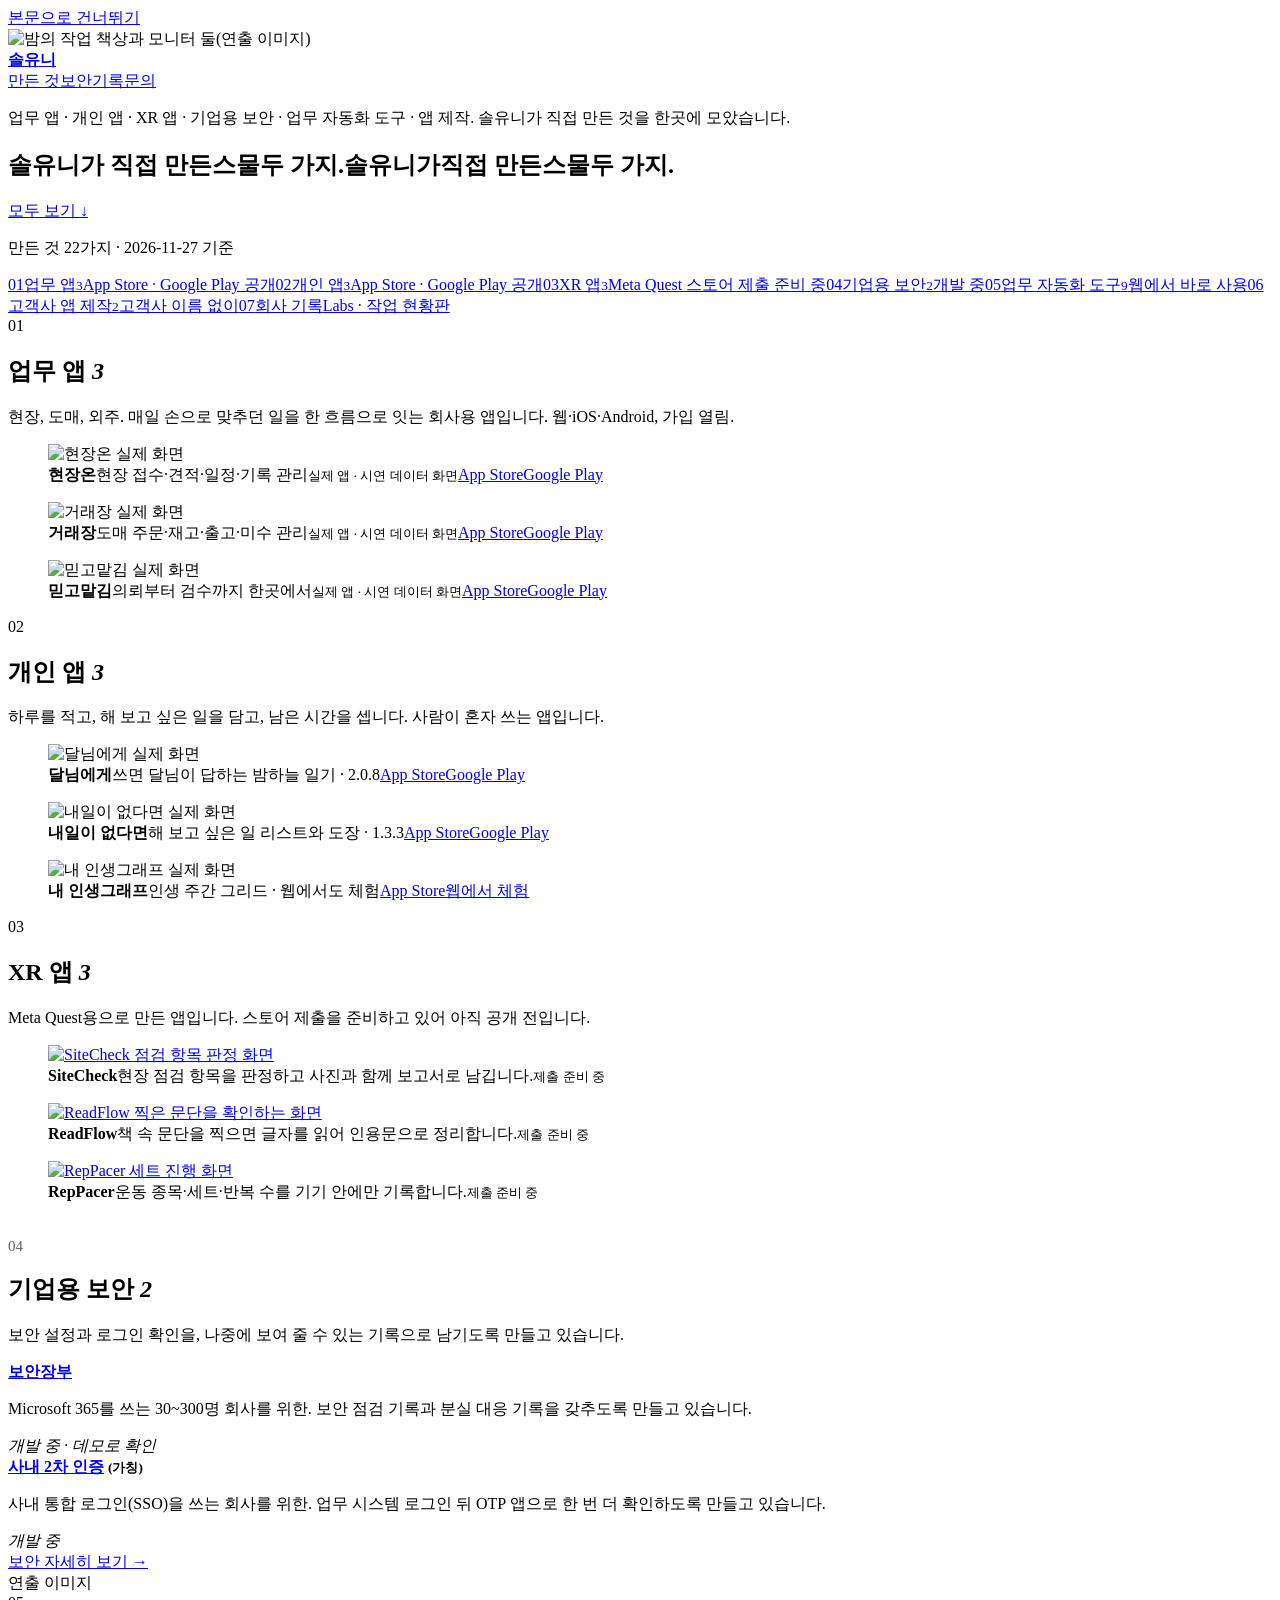
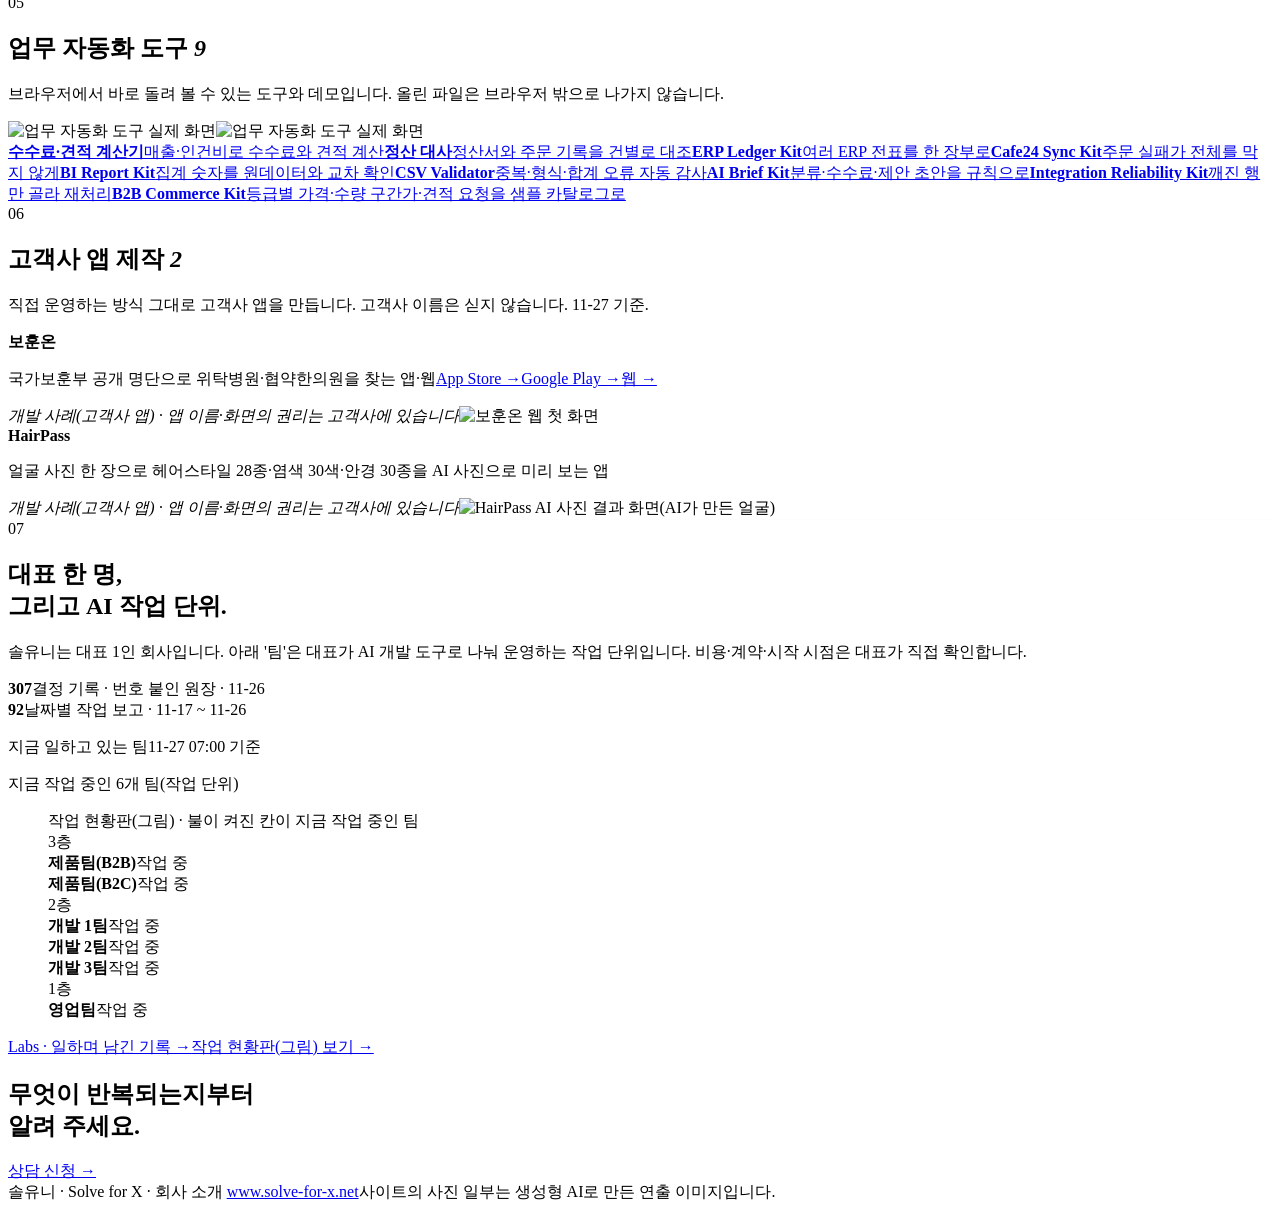
==== commit b7fc5095: "고객사 앱: HairPass 이름·화면 — 11-27" ====
--- a/index.html
+++ b/index.html
@@ -32,7 +32,7 @@
 <a class="more" href="#all">모두 보기 ↓</a>
 </section>
 <section class="index" id="all"><p class="k">만든 것 22가지 · 2026-11-27 기준</p><a href="#b2b"><span class="no">01</span><span class="nm">업무 앱<small>3</small></span><span class="st">App Store · Google Play 공개</span></a><a href="#b2c"><span class="no">02</span><span class="nm">개인 앱<small>3</small></span><span class="st">App Store · Google Play 공개</span></a><a href="#xr"><span class="no">03</span><span class="nm">XR 앱<small>3</small></span><span class="st">Meta Quest 스토어 제출 준비 중</span></a><a href="#security"><span class="no">04</span><span class="nm">기업용 보안<small>2</small></span><span class="st">개발 중</span></a><a href="#tools"><span class="no">05</span><span class="nm">업무 자동화 도구<small>9</small></span><span class="st">웹에서 바로 사용</span></a><a href="#making"><span class="no">06</span><span class="nm">고객사 앱 제작<small>2</small></span><span class="st">고객사 이름 없이</span></a><a href="#labs"><span class="no">07</span><span class="nm">회사 기록</span><span class="st">Labs · 작업 현황판</span></a></section>
-<section class="ch paper" id="b2b"><div class="hd"><div><span class="no">01</span><h2 class="big">업무 앱 <em>3</em></h2></div><p>현장, 도매, 외주. 매일 손으로 맞추던 일을 한 흐름으로 잇는 회사용 앱입니다. 웹·iOS·Android, 가입 열림.</p></div><div class="shots"><figure><div class="ph"><img src="/soluni-site/img/field-service-app-01-tech-today.jpg" alt="현장온 실제 화면" loading="lazy"></div><figcaption><b>현장온</b><span>현장 접수·견적·일정·기록 관리</span><small class="dm">실제 앱 · 시연 데이터 화면</small><span class="st"><a href="https://apps.apple.com/kr/app/id6835359524">App Store</a><a href="https://play.google.com/store/apps/details?id=kr.soluni.hyeonjangon">Google Play</a></span></figcaption></figure><figure><div class="ph"><img src="/soluni-site/img/wholesale-erp-app-01-order-form.jpg" alt="거래장 실제 화면" loading="lazy"></div><figcaption><b>거래장</b><span>도매 주문·재고·출고·미수 관리</span><small class="dm">실제 앱 · 시연 데이터 화면</small><span class="st"><a href="https://apps.apple.com/kr/app/id6835359300">App Store</a><a href="https://play.google.com/store/apps/details?id=kr.soluni.georaejang">Google Play</a></span></figcaption></figure><figure><div class="ph"><img src="/soluni-site/img/match-market-app-01-proposals.jpg" alt="믿고맡김 실제 화면" loading="lazy"></div><figcaption><b>믿고맡김</b><span>의뢰부터 검수까지 한곳에서</span><small class="dm">실제 앱 · 시연 데이터 화면</small><span class="st"><a href="https://apps.apple.com/kr/app/id6835359664">App Store</a><a href="https://play.google.com/store/apps/details?id=kr.soluni.mitgomatgim.app">Google Play</a></span></figcaption></figure></div></section><section class="ch ink" id="b2c"><div class="hd"><div><span class="no">02</span><h2 class="big">개인 앱 <em>3</em></h2></div><p>하루를 적고, 해 보고 싶은 일을 담고, 남은 시간을 셉니다. 사람이 혼자 쓰는 앱입니다.</p></div><div class="shots"><figure><div class="ph"><img src="/soluni-site/img/redesign-mw15.webp" alt="달님에게 실제 화면" loading="lazy"></div><figcaption><b>달님에게</b><span>쓰면 달님이 답하는 밤하늘 일기 · 2.0.8</span><span class="st"><a href="https://apps.apple.com/kr/app/id6754352478">App Store</a><a href="https://play.google.com/store/apps/details?id=com.moon_whisper.mw">Google Play</a></span></figcaption></figure><figure><div class="ph"><img src="/soluni-site/img/redesign-dt02.webp" alt="내일이 없다면 실제 화면" loading="lazy"></div><figcaption><b>내일이 없다면</b><span>해 보고 싶은 일 리스트와 도장 · 1.3.3</span><span class="st"><a href="https://apps.apple.com/kr/app/id6778811878">App Store</a><a href="https://play.google.com/store/apps/details?id=care.imjong.app">Google Play</a></span></figcaption></figure><figure><div class="ph"><img src="/soluni-site/img/photos-live-memento-phone.jpg" alt="내 인생그래프 실제 화면" loading="lazy"></div><figcaption><b>내 인생그래프</b><span>인생 주간 그리드 · 웹에서도 체험</span><span class="st"><a href="https://apps.apple.com/kr/app/id6777017173">App Store</a><a href="https://www.solve-for-x.net/mementomori/">웹에서 체험</a></span></figcaption></figure></div></section><section class="ch paper" id="xr"><div class="hd"><div><span class="no">03</span><h2 class="big">XR 앱 <em>3</em></h2></div><p>Meta Quest용으로 만든 앱입니다. 스토어 제출을 준비하고 있어 아직 공개 전입니다.</p></div><div class="wide"><figure><a href="/soluni-site/img/xr-sitecheck-run.webp" target="_blank" rel="noopener"><img src="/soluni-site/img/xr-sitecheck-run.webp" alt="SiteCheck 점검 항목 판정 화면" loading="lazy"></a><figcaption><b>SiteCheck</b><span>현장 점검 항목을 판정하고 사진과 함께 보고서로 남깁니다.</span><small class="dm">제출 준비 중</small></figcaption></figure><figure><a href="/soluni-site/img/xr-readflow-review.webp" target="_blank" rel="noopener"><img src="/soluni-site/img/xr-readflow-review.webp" alt="ReadFlow 찍은 문단을 확인하는 화면" loading="lazy"></a><figcaption><b>ReadFlow</b><span>책 속 문단을 찍으면 글자를 읽어 인용문으로 정리합니다.</span><small class="dm">제출 준비 중</small></figcaption></figure><figure><a href="/soluni-site/img/xr-reppacer-set.webp" target="_blank" rel="noopener"><img src="/soluni-site/img/xr-reppacer-set.webp" alt="RepPacer 세트 진행 화면" loading="lazy"></a><figcaption><b>RepPacer</b><span>운동 종목·세트·반복 수를 기기 안에만 기록합니다.</span><small class="dm">제출 준비 중</small></figcaption></figure></div></section><section class="photo" id="security"><img class="bg" src="/soluni-site/img/photos-security-laptop-1.jpg" alt="" loading="lazy"><div class="ov"></div><div class="in"><div><span style="font-size:15px;opacity:.6">04</span><h2 class="big" style="margin-top:2vh">기업용 보안 <em>2</em></h2><p class="disc">보안 설정과 로그인 확인을, 나중에 보여 줄 수 있는 기록으로 남기도록 만들고 있습니다.</p></div><div class="rows"><div><b><a href="/soluni-site/solutions/security/#security-ledger">보안장부</a></b><p>Microsoft 365를 쓰는 30~300명 회사를 위한. 보안 점검 기록과 분실 대응 기록을 갖추도록 만들고 있습니다.</p><i>개발 중 · 데모로 확인</i></div><div><b><a href="/soluni-site/solutions/security/#security-2fa">사내 2차 인증</a> <small>(가칭)</small></b><p>사내 통합 로그인(SSO)을 쓰는 회사를 위한. 업무 시스템 로그인 뒤 OTP 앱으로 한 번 더 확인하도록 만들고 있습니다.</p><i>개발 중</i></div></div><div class="links"><a href="/soluni-site/solutions/security/">보안 자세히 보기 →</a></div></div><span class="tag">연출 이미지</span></section><section class="ch paper" id="tools"><div class="hd"><div><span class="no">05</span><h2 class="big">업무 자동화 도구 <em>9</em></h2></div><p>브라우저에서 바로 돌려 볼 수 있는 도구와 데모입니다. 올린 파일은 브라우저 밖으로 나가지 않습니다.</p></div><div class="desk"><img src="/soluni-site/img/photos-live-erp-demo.jpg" alt="업무 자동화 도구 실제 화면" loading="lazy"><img src="/soluni-site/img/photos-live-settle.jpg" alt="업무 자동화 도구 실제 화면" loading="lazy"></div><div class="grid9"><a href="https://www.solve-for-x.net/fee-calculator/"><b>수수료·견적 계산기</b><span>매출·인건비로 수수료와 견적 계산</span></a><a href="https://www.solve-for-x.net/tools/settlement-reconcile/"><b>정산 대사</b><span>정산서와 주문 기록을 건별로 대조</span></a><a href="https://www.solve-for-x.net/demos/erp-ledger/"><b>ERP Ledger Kit</b><span>여러 ERP 전표를 한 장부로</span></a><a href="https://www.solve-for-x.net/demos/cafe24-sync/"><b>Cafe24 Sync Kit</b><span>주문 실패가 전체를 막지 않게</span></a><a href="https://www.solve-for-x.net/demos/bi-report/"><b>BI Report Kit</b><span>집계 숫자를 원데이터와 교차 확인</span></a><a href="https://www.solve-for-x.net/tools/csv-validator/"><b>CSV Validator</b><span>중복·형식·합계 오류 자동 감사</span></a><a href="https://www.solve-for-x.net/demos/ai-brief/"><b>AI Brief Kit</b><span>분류·수수료·제안 초안을 규칙으로</span></a><a href="https://www.solve-for-x.net/demos/integration-reliability/"><b>Integration Reliability Kit</b><span>깨진 행만 골라 재처리</span></a><a href="https://www.solve-for-x.net/demos/b2b-commerce/"><b>B2B Commerce Kit</b><span>등급별 가격·수량 구간가·견적 요청을 샘플 카탈로그로</span></a></div></section><section class="ch ink" id="making"><div class="hd"><div><span class="no">06</span><h2 class="big">고객사 앱 제작 <em>2</em></h2></div><p>직접 운영하는 방식 그대로 고객사 앱을 만듭니다. 고객사 이름은 싣지 않습니다. 11-27 기준.</p></div><div class="rows"><div><b>보훈온</b><p>국가보훈부 공개 명단으로 위탁병원·협약한의원을 찾는 앱·웹<span class="lk"><a href="https://apps.apple.com/kr/app/id6823444322">App Store →</a><a href="https://play.google.com/store/apps/details?id=kr.bohunon.app">Google Play →</a><a href="https://bohunon.com/">웹 →</a></span></p><i>개발 사례(고객사 앱) · 앱 이름·화면의 권리는 고객사에 있습니다</i><img class="rt" src="/soluni-site/img/cases-bohunon-web.webp" alt="보훈온 웹 첫 화면" loading="lazy"></div><div><b>AI 헤어스타일 체험 앱</b><p>얼굴 사진 한 장으로 헤어스타일 28종·염색 30색·안경 30종을 입혀 보는 앱(갤럭시·아이폰). 크레딧 결제·관리자 웹·미용실 예약 연결까지.</p><i>개발 중</i></div></div></section>
+<section class="ch paper" id="b2b"><div class="hd"><div><span class="no">01</span><h2 class="big">업무 앱 <em>3</em></h2></div><p>현장, 도매, 외주. 매일 손으로 맞추던 일을 한 흐름으로 잇는 회사용 앱입니다. 웹·iOS·Android, 가입 열림.</p></div><div class="shots"><figure><div class="ph"><img src="/soluni-site/img/field-service-app-01-tech-today.jpg" alt="현장온 실제 화면" loading="lazy"></div><figcaption><b>현장온</b><span>현장 접수·견적·일정·기록 관리</span><small class="dm">실제 앱 · 시연 데이터 화면</small><span class="st"><a href="https://apps.apple.com/kr/app/id6835359524">App Store</a><a href="https://play.google.com/store/apps/details?id=kr.soluni.hyeonjangon">Google Play</a></span></figcaption></figure><figure><div class="ph"><img src="/soluni-site/img/wholesale-erp-app-01-order-form.jpg" alt="거래장 실제 화면" loading="lazy"></div><figcaption><b>거래장</b><span>도매 주문·재고·출고·미수 관리</span><small class="dm">실제 앱 · 시연 데이터 화면</small><span class="st"><a href="https://apps.apple.com/kr/app/id6835359300">App Store</a><a href="https://play.google.com/store/apps/details?id=kr.soluni.georaejang">Google Play</a></span></figcaption></figure><figure><div class="ph"><img src="/soluni-site/img/match-market-app-01-proposals.jpg" alt="믿고맡김 실제 화면" loading="lazy"></div><figcaption><b>믿고맡김</b><span>의뢰부터 검수까지 한곳에서</span><small class="dm">실제 앱 · 시연 데이터 화면</small><span class="st"><a href="https://apps.apple.com/kr/app/id6835359664">App Store</a><a href="https://play.google.com/store/apps/details?id=kr.soluni.mitgomatgim.app">Google Play</a></span></figcaption></figure></div></section><section class="ch ink" id="b2c"><div class="hd"><div><span class="no">02</span><h2 class="big">개인 앱 <em>3</em></h2></div><p>하루를 적고, 해 보고 싶은 일을 담고, 남은 시간을 셉니다. 사람이 혼자 쓰는 앱입니다.</p></div><div class="shots"><figure><div class="ph"><img src="/soluni-site/img/redesign-mw15.webp" alt="달님에게 실제 화면" loading="lazy"></div><figcaption><b>달님에게</b><span>쓰면 달님이 답하는 밤하늘 일기 · 2.0.8</span><span class="st"><a href="https://apps.apple.com/kr/app/id6754352478">App Store</a><a href="https://play.google.com/store/apps/details?id=com.moon_whisper.mw">Google Play</a></span></figcaption></figure><figure><div class="ph"><img src="/soluni-site/img/redesign-dt02.webp" alt="내일이 없다면 실제 화면" loading="lazy"></div><figcaption><b>내일이 없다면</b><span>해 보고 싶은 일 리스트와 도장 · 1.3.3</span><span class="st"><a href="https://apps.apple.com/kr/app/id6778811878">App Store</a><a href="https://play.google.com/store/apps/details?id=care.imjong.app">Google Play</a></span></figcaption></figure><figure><div class="ph"><img src="/soluni-site/img/photos-live-memento-phone.jpg" alt="내 인생그래프 실제 화면" loading="lazy"></div><figcaption><b>내 인생그래프</b><span>인생 주간 그리드 · 웹에서도 체험</span><span class="st"><a href="https://apps.apple.com/kr/app/id6777017173">App Store</a><a href="https://www.solve-for-x.net/mementomori/">웹에서 체험</a></span></figcaption></figure></div></section><section class="ch paper" id="xr"><div class="hd"><div><span class="no">03</span><h2 class="big">XR 앱 <em>3</em></h2></div><p>Meta Quest용으로 만든 앱입니다. 스토어 제출을 준비하고 있어 아직 공개 전입니다.</p></div><div class="wide"><figure><a href="/soluni-site/img/xr-sitecheck-run.webp" target="_blank" rel="noopener"><img src="/soluni-site/img/xr-sitecheck-run.webp" alt="SiteCheck 점검 항목 판정 화면" loading="lazy"></a><figcaption><b>SiteCheck</b><span>현장 점검 항목을 판정하고 사진과 함께 보고서로 남깁니다.</span><small class="dm">제출 준비 중</small></figcaption></figure><figure><a href="/soluni-site/img/xr-readflow-review.webp" target="_blank" rel="noopener"><img src="/soluni-site/img/xr-readflow-review.webp" alt="ReadFlow 찍은 문단을 확인하는 화면" loading="lazy"></a><figcaption><b>ReadFlow</b><span>책 속 문단을 찍으면 글자를 읽어 인용문으로 정리합니다.</span><small class="dm">제출 준비 중</small></figcaption></figure><figure><a href="/soluni-site/img/xr-reppacer-set.webp" target="_blank" rel="noopener"><img src="/soluni-site/img/xr-reppacer-set.webp" alt="RepPacer 세트 진행 화면" loading="lazy"></a><figcaption><b>RepPacer</b><span>운동 종목·세트·반복 수를 기기 안에만 기록합니다.</span><small class="dm">제출 준비 중</small></figcaption></figure></div></section><section class="photo" id="security"><img class="bg" src="/soluni-site/img/photos-security-laptop-1.jpg" alt="" loading="lazy"><div class="ov"></div><div class="in"><div><span style="font-size:15px;opacity:.6">04</span><h2 class="big" style="margin-top:2vh">기업용 보안 <em>2</em></h2><p class="disc">보안 설정과 로그인 확인을, 나중에 보여 줄 수 있는 기록으로 남기도록 만들고 있습니다.</p></div><div class="rows"><div><b><a href="/soluni-site/solutions/security/#security-ledger">보안장부</a></b><p>Microsoft 365를 쓰는 30~300명 회사를 위한. 보안 점검 기록과 분실 대응 기록을 갖추도록 만들고 있습니다.</p><i>개발 중 · 데모로 확인</i></div><div><b><a href="/soluni-site/solutions/security/#security-2fa">사내 2차 인증</a> <small>(가칭)</small></b><p>사내 통합 로그인(SSO)을 쓰는 회사를 위한. 업무 시스템 로그인 뒤 OTP 앱으로 한 번 더 확인하도록 만들고 있습니다.</p><i>개발 중</i></div></div><div class="links"><a href="/soluni-site/solutions/security/">보안 자세히 보기 →</a></div></div><span class="tag">연출 이미지</span></section><section class="ch paper" id="tools"><div class="hd"><div><span class="no">05</span><h2 class="big">업무 자동화 도구 <em>9</em></h2></div><p>브라우저에서 바로 돌려 볼 수 있는 도구와 데모입니다. 올린 파일은 브라우저 밖으로 나가지 않습니다.</p></div><div class="desk"><img src="/soluni-site/img/photos-live-erp-demo.jpg" alt="업무 자동화 도구 실제 화면" loading="lazy"><img src="/soluni-site/img/photos-live-settle.jpg" alt="업무 자동화 도구 실제 화면" loading="lazy"></div><div class="grid9"><a href="https://www.solve-for-x.net/fee-calculator/"><b>수수료·견적 계산기</b><span>매출·인건비로 수수료와 견적 계산</span></a><a href="https://www.solve-for-x.net/tools/settlement-reconcile/"><b>정산 대사</b><span>정산서와 주문 기록을 건별로 대조</span></a><a href="https://www.solve-for-x.net/demos/erp-ledger/"><b>ERP Ledger Kit</b><span>여러 ERP 전표를 한 장부로</span></a><a href="https://www.solve-for-x.net/demos/cafe24-sync/"><b>Cafe24 Sync Kit</b><span>주문 실패가 전체를 막지 않게</span></a><a href="https://www.solve-for-x.net/demos/bi-report/"><b>BI Report Kit</b><span>집계 숫자를 원데이터와 교차 확인</span></a><a href="https://www.solve-for-x.net/tools/csv-validator/"><b>CSV Validator</b><span>중복·형식·합계 오류 자동 감사</span></a><a href="https://www.solve-for-x.net/demos/ai-brief/"><b>AI Brief Kit</b><span>분류·수수료·제안 초안을 규칙으로</span></a><a href="https://www.solve-for-x.net/demos/integration-reliability/"><b>Integration Reliability Kit</b><span>깨진 행만 골라 재처리</span></a><a href="https://www.solve-for-x.net/demos/b2b-commerce/"><b>B2B Commerce Kit</b><span>등급별 가격·수량 구간가·견적 요청을 샘플 카탈로그로</span></a></div></section><section class="ch ink" id="making"><div class="hd"><div><span class="no">06</span><h2 class="big">고객사 앱 제작 <em>2</em></h2></div><p>직접 운영하는 방식 그대로 고객사 앱을 만듭니다. 고객사 이름은 싣지 않습니다. 11-27 기준.</p></div><div class="rows"><div><b>보훈온</b><p>국가보훈부 공개 명단으로 위탁병원·협약한의원을 찾는 앱·웹<span class="lk"><a href="https://apps.apple.com/kr/app/id6823444322">App Store →</a><a href="https://play.google.com/store/apps/details?id=kr.bohunon.app">Google Play →</a><a href="https://bohunon.com/">웹 →</a></span></p><i>개발 사례(고객사 앱) · 앱 이름·화면의 권리는 고객사에 있습니다</i><img class="rt" src="/soluni-site/img/cases-bohunon-web.webp" alt="보훈온 웹 첫 화면" loading="lazy"></div><div><b>HairPass</b><p>얼굴 사진 한 장으로 헤어스타일 28종·염색 30색·안경 30종을 AI 사진으로 미리 보는 앱</p><i>개발 사례(고객사 앱) · 앱 이름·화면의 권리는 고객사에 있습니다</i><img class="rt" src="/soluni-site/img/cases-hairpass-ai-photo.webp" alt="HairPass AI 사진 결과 화면(AI가 만든 얼굴)" loading="lazy"></div></div></section>
 <section class="ch ink" id="labs" style="border-top:1px solid rgba(244,241,234,.15)">
 <span class="no">07</span><h2 class="big">대표 한 명,<br>그리고 AI 작업 단위.</h2>
 <p class="disc">솔유니는 대표 1인 회사입니다. 아래 &#x27;팀&#x27;은 대표가 AI 개발 도구로 나눠 운영하는 작업 단위입니다. 비용·계약·시작 시점은 대표가 직접 확인합니다.</p>
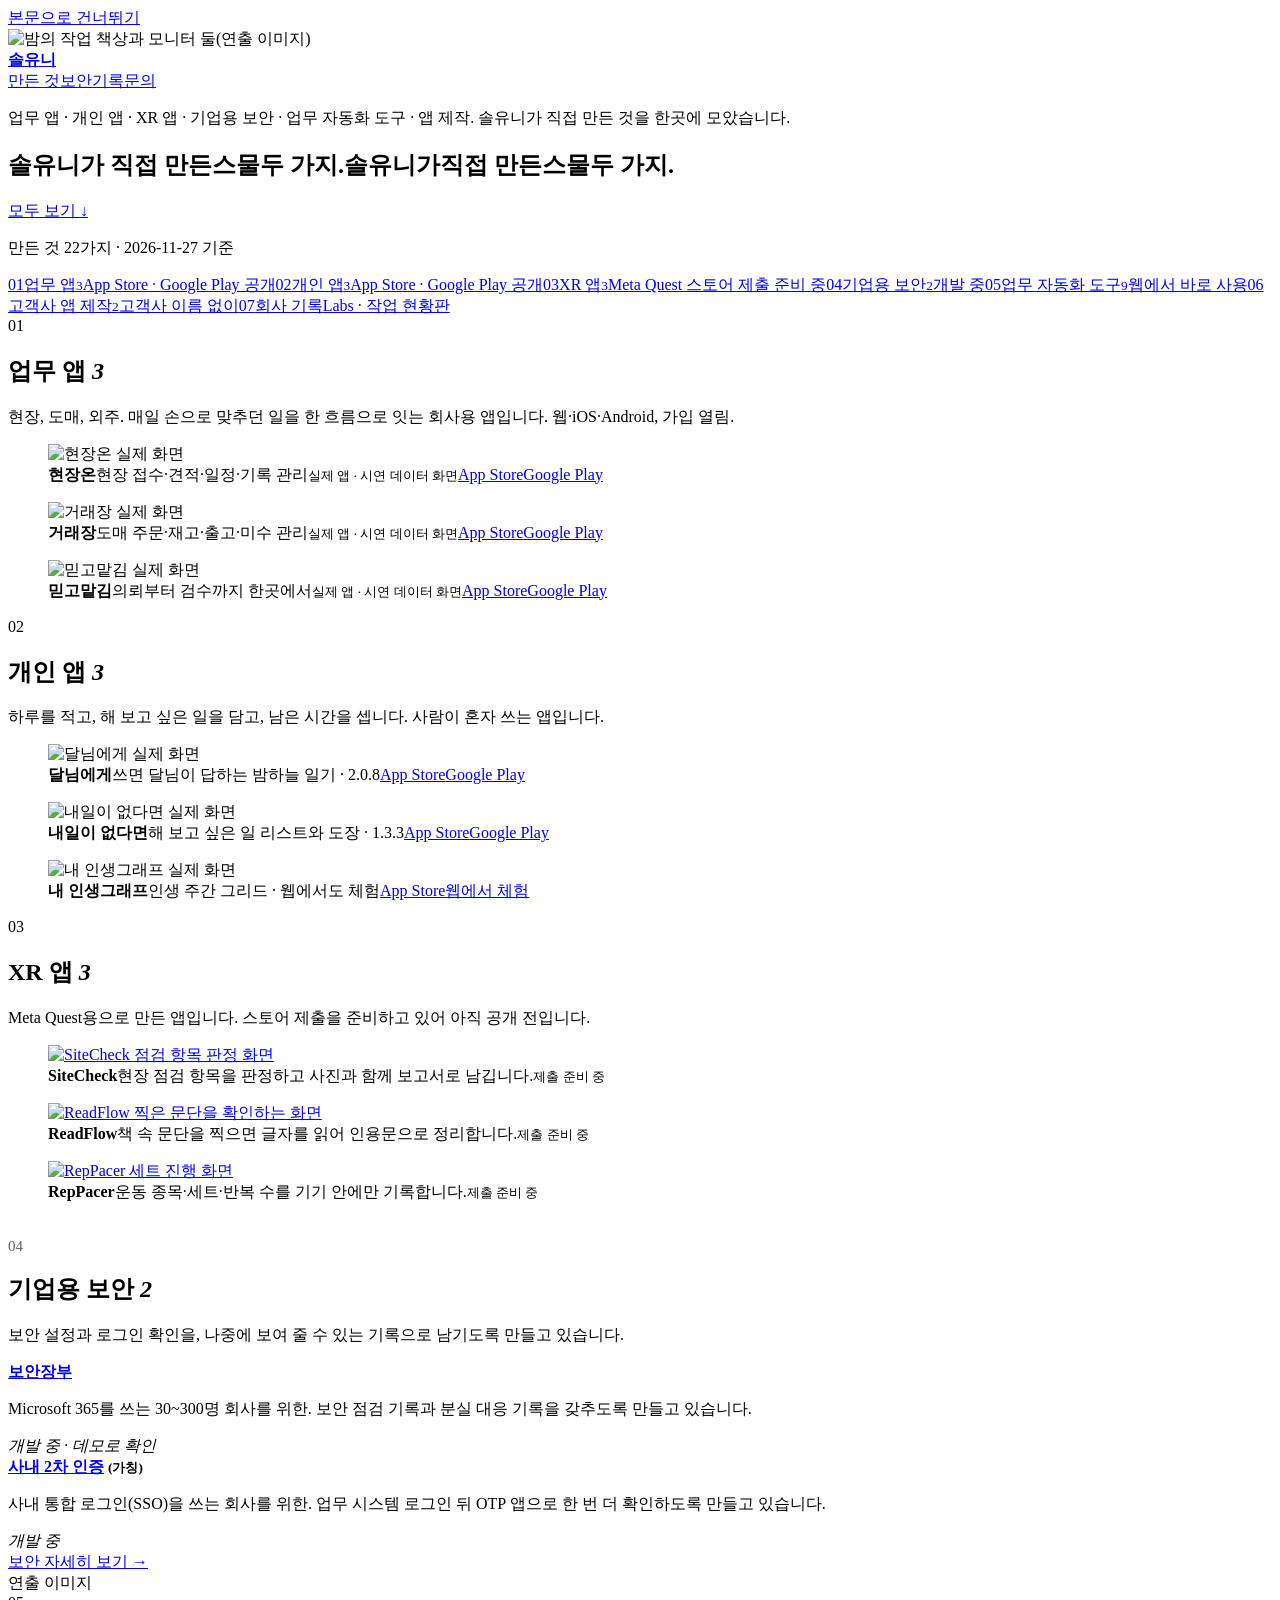
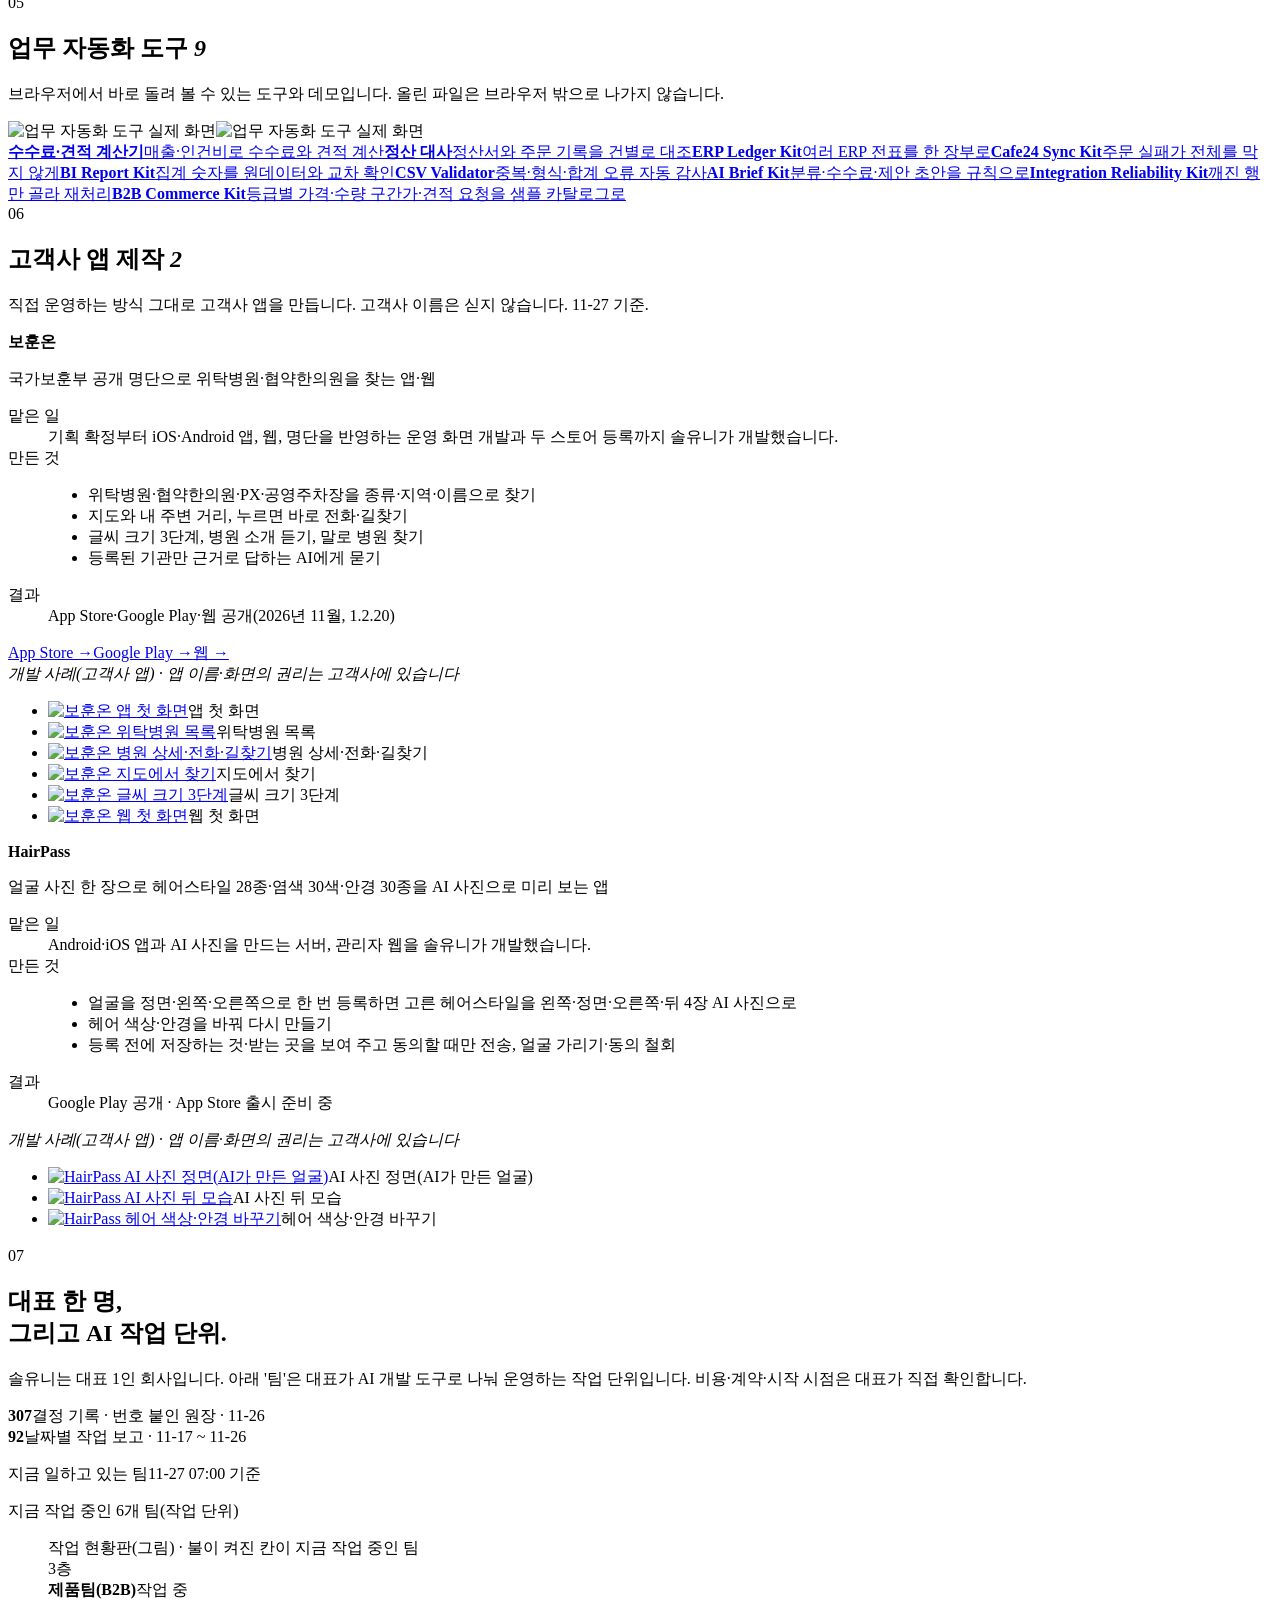
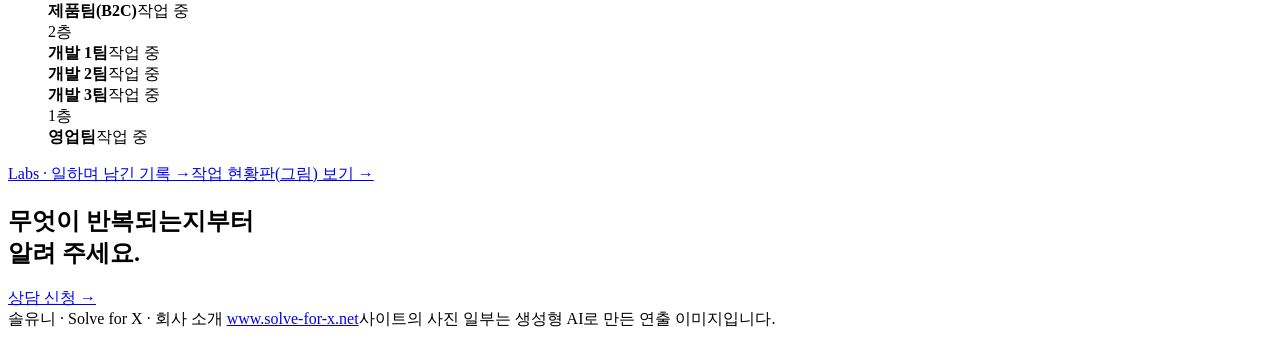
==== commit da265a11: "고객사 앱 제작: 맡은 일·만든 것·결과 + 공개 화면, 개발 3팀 글 — 11-27" ====
--- a/index.html
+++ b/index.html
@@ -32,7 +32,7 @@
 <a class="more" href="#all">모두 보기 ↓</a>
 </section>
 <section class="index" id="all"><p class="k">만든 것 22가지 · 2026-11-27 기준</p><a href="#b2b"><span class="no">01</span><span class="nm">업무 앱<small>3</small></span><span class="st">App Store · Google Play 공개</span></a><a href="#b2c"><span class="no">02</span><span class="nm">개인 앱<small>3</small></span><span class="st">App Store · Google Play 공개</span></a><a href="#xr"><span class="no">03</span><span class="nm">XR 앱<small>3</small></span><span class="st">Meta Quest 스토어 제출 준비 중</span></a><a href="#security"><span class="no">04</span><span class="nm">기업용 보안<small>2</small></span><span class="st">개발 중</span></a><a href="#tools"><span class="no">05</span><span class="nm">업무 자동화 도구<small>9</small></span><span class="st">웹에서 바로 사용</span></a><a href="#making"><span class="no">06</span><span class="nm">고객사 앱 제작<small>2</small></span><span class="st">고객사 이름 없이</span></a><a href="#labs"><span class="no">07</span><span class="nm">회사 기록</span><span class="st">Labs · 작업 현황판</span></a></section>
-<section class="ch paper" id="b2b"><div class="hd"><div><span class="no">01</span><h2 class="big">업무 앱 <em>3</em></h2></div><p>현장, 도매, 외주. 매일 손으로 맞추던 일을 한 흐름으로 잇는 회사용 앱입니다. 웹·iOS·Android, 가입 열림.</p></div><div class="shots"><figure><div class="ph"><img src="/soluni-site/img/field-service-app-01-tech-today.jpg" alt="현장온 실제 화면" loading="lazy"></div><figcaption><b>현장온</b><span>현장 접수·견적·일정·기록 관리</span><small class="dm">실제 앱 · 시연 데이터 화면</small><span class="st"><a href="https://apps.apple.com/kr/app/id6835359524">App Store</a><a href="https://play.google.com/store/apps/details?id=kr.soluni.hyeonjangon">Google Play</a></span></figcaption></figure><figure><div class="ph"><img src="/soluni-site/img/wholesale-erp-app-01-order-form.jpg" alt="거래장 실제 화면" loading="lazy"></div><figcaption><b>거래장</b><span>도매 주문·재고·출고·미수 관리</span><small class="dm">실제 앱 · 시연 데이터 화면</small><span class="st"><a href="https://apps.apple.com/kr/app/id6835359300">App Store</a><a href="https://play.google.com/store/apps/details?id=kr.soluni.georaejang">Google Play</a></span></figcaption></figure><figure><div class="ph"><img src="/soluni-site/img/match-market-app-01-proposals.jpg" alt="믿고맡김 실제 화면" loading="lazy"></div><figcaption><b>믿고맡김</b><span>의뢰부터 검수까지 한곳에서</span><small class="dm">실제 앱 · 시연 데이터 화면</small><span class="st"><a href="https://apps.apple.com/kr/app/id6835359664">App Store</a><a href="https://play.google.com/store/apps/details?id=kr.soluni.mitgomatgim.app">Google Play</a></span></figcaption></figure></div></section><section class="ch ink" id="b2c"><div class="hd"><div><span class="no">02</span><h2 class="big">개인 앱 <em>3</em></h2></div><p>하루를 적고, 해 보고 싶은 일을 담고, 남은 시간을 셉니다. 사람이 혼자 쓰는 앱입니다.</p></div><div class="shots"><figure><div class="ph"><img src="/soluni-site/img/redesign-mw15.webp" alt="달님에게 실제 화면" loading="lazy"></div><figcaption><b>달님에게</b><span>쓰면 달님이 답하는 밤하늘 일기 · 2.0.8</span><span class="st"><a href="https://apps.apple.com/kr/app/id6754352478">App Store</a><a href="https://play.google.com/store/apps/details?id=com.moon_whisper.mw">Google Play</a></span></figcaption></figure><figure><div class="ph"><img src="/soluni-site/img/redesign-dt02.webp" alt="내일이 없다면 실제 화면" loading="lazy"></div><figcaption><b>내일이 없다면</b><span>해 보고 싶은 일 리스트와 도장 · 1.3.3</span><span class="st"><a href="https://apps.apple.com/kr/app/id6778811878">App Store</a><a href="https://play.google.com/store/apps/details?id=care.imjong.app">Google Play</a></span></figcaption></figure><figure><div class="ph"><img src="/soluni-site/img/photos-live-memento-phone.jpg" alt="내 인생그래프 실제 화면" loading="lazy"></div><figcaption><b>내 인생그래프</b><span>인생 주간 그리드 · 웹에서도 체험</span><span class="st"><a href="https://apps.apple.com/kr/app/id6777017173">App Store</a><a href="https://www.solve-for-x.net/mementomori/">웹에서 체험</a></span></figcaption></figure></div></section><section class="ch paper" id="xr"><div class="hd"><div><span class="no">03</span><h2 class="big">XR 앱 <em>3</em></h2></div><p>Meta Quest용으로 만든 앱입니다. 스토어 제출을 준비하고 있어 아직 공개 전입니다.</p></div><div class="wide"><figure><a href="/soluni-site/img/xr-sitecheck-run.webp" target="_blank" rel="noopener"><img src="/soluni-site/img/xr-sitecheck-run.webp" alt="SiteCheck 점검 항목 판정 화면" loading="lazy"></a><figcaption><b>SiteCheck</b><span>현장 점검 항목을 판정하고 사진과 함께 보고서로 남깁니다.</span><small class="dm">제출 준비 중</small></figcaption></figure><figure><a href="/soluni-site/img/xr-readflow-review.webp" target="_blank" rel="noopener"><img src="/soluni-site/img/xr-readflow-review.webp" alt="ReadFlow 찍은 문단을 확인하는 화면" loading="lazy"></a><figcaption><b>ReadFlow</b><span>책 속 문단을 찍으면 글자를 읽어 인용문으로 정리합니다.</span><small class="dm">제출 준비 중</small></figcaption></figure><figure><a href="/soluni-site/img/xr-reppacer-set.webp" target="_blank" rel="noopener"><img src="/soluni-site/img/xr-reppacer-set.webp" alt="RepPacer 세트 진행 화면" loading="lazy"></a><figcaption><b>RepPacer</b><span>운동 종목·세트·반복 수를 기기 안에만 기록합니다.</span><small class="dm">제출 준비 중</small></figcaption></figure></div></section><section class="photo" id="security"><img class="bg" src="/soluni-site/img/photos-security-laptop-1.jpg" alt="" loading="lazy"><div class="ov"></div><div class="in"><div><span style="font-size:15px;opacity:.6">04</span><h2 class="big" style="margin-top:2vh">기업용 보안 <em>2</em></h2><p class="disc">보안 설정과 로그인 확인을, 나중에 보여 줄 수 있는 기록으로 남기도록 만들고 있습니다.</p></div><div class="rows"><div><b><a href="/soluni-site/solutions/security/#security-ledger">보안장부</a></b><p>Microsoft 365를 쓰는 30~300명 회사를 위한. 보안 점검 기록과 분실 대응 기록을 갖추도록 만들고 있습니다.</p><i>개발 중 · 데모로 확인</i></div><div><b><a href="/soluni-site/solutions/security/#security-2fa">사내 2차 인증</a> <small>(가칭)</small></b><p>사내 통합 로그인(SSO)을 쓰는 회사를 위한. 업무 시스템 로그인 뒤 OTP 앱으로 한 번 더 확인하도록 만들고 있습니다.</p><i>개발 중</i></div></div><div class="links"><a href="/soluni-site/solutions/security/">보안 자세히 보기 →</a></div></div><span class="tag">연출 이미지</span></section><section class="ch paper" id="tools"><div class="hd"><div><span class="no">05</span><h2 class="big">업무 자동화 도구 <em>9</em></h2></div><p>브라우저에서 바로 돌려 볼 수 있는 도구와 데모입니다. 올린 파일은 브라우저 밖으로 나가지 않습니다.</p></div><div class="desk"><img src="/soluni-site/img/photos-live-erp-demo.jpg" alt="업무 자동화 도구 실제 화면" loading="lazy"><img src="/soluni-site/img/photos-live-settle.jpg" alt="업무 자동화 도구 실제 화면" loading="lazy"></div><div class="grid9"><a href="https://www.solve-for-x.net/fee-calculator/"><b>수수료·견적 계산기</b><span>매출·인건비로 수수료와 견적 계산</span></a><a href="https://www.solve-for-x.net/tools/settlement-reconcile/"><b>정산 대사</b><span>정산서와 주문 기록을 건별로 대조</span></a><a href="https://www.solve-for-x.net/demos/erp-ledger/"><b>ERP Ledger Kit</b><span>여러 ERP 전표를 한 장부로</span></a><a href="https://www.solve-for-x.net/demos/cafe24-sync/"><b>Cafe24 Sync Kit</b><span>주문 실패가 전체를 막지 않게</span></a><a href="https://www.solve-for-x.net/demos/bi-report/"><b>BI Report Kit</b><span>집계 숫자를 원데이터와 교차 확인</span></a><a href="https://www.solve-for-x.net/tools/csv-validator/"><b>CSV Validator</b><span>중복·형식·합계 오류 자동 감사</span></a><a href="https://www.solve-for-x.net/demos/ai-brief/"><b>AI Brief Kit</b><span>분류·수수료·제안 초안을 규칙으로</span></a><a href="https://www.solve-for-x.net/demos/integration-reliability/"><b>Integration Reliability Kit</b><span>깨진 행만 골라 재처리</span></a><a href="https://www.solve-for-x.net/demos/b2b-commerce/"><b>B2B Commerce Kit</b><span>등급별 가격·수량 구간가·견적 요청을 샘플 카탈로그로</span></a></div></section><section class="ch ink" id="making"><div class="hd"><div><span class="no">06</span><h2 class="big">고객사 앱 제작 <em>2</em></h2></div><p>직접 운영하는 방식 그대로 고객사 앱을 만듭니다. 고객사 이름은 싣지 않습니다. 11-27 기준.</p></div><div class="rows"><div><b>보훈온</b><p>국가보훈부 공개 명단으로 위탁병원·협약한의원을 찾는 앱·웹<span class="lk"><a href="https://apps.apple.com/kr/app/id6823444322">App Store →</a><a href="https://play.google.com/store/apps/details?id=kr.bohunon.app">Google Play →</a><a href="https://bohunon.com/">웹 →</a></span></p><i>개발 사례(고객사 앱) · 앱 이름·화면의 권리는 고객사에 있습니다</i><img class="rt" src="/soluni-site/img/cases-bohunon-web.webp" alt="보훈온 웹 첫 화면" loading="lazy"></div><div><b>HairPass</b><p>얼굴 사진 한 장으로 헤어스타일 28종·염색 30색·안경 30종을 AI 사진으로 미리 보는 앱</p><i>개발 사례(고객사 앱) · 앱 이름·화면의 권리는 고객사에 있습니다</i><img class="rt" src="/soluni-site/img/cases-hairpass-ai-photo.webp" alt="HairPass AI 사진 결과 화면(AI가 만든 얼굴)" loading="lazy"></div></div></section>
+<section class="ch paper" id="b2b"><div class="hd"><div><span class="no">01</span><h2 class="big">업무 앱 <em>3</em></h2></div><p>현장, 도매, 외주. 매일 손으로 맞추던 일을 한 흐름으로 잇는 회사용 앱입니다. 웹·iOS·Android, 가입 열림.</p></div><div class="shots"><figure><div class="ph"><img src="/soluni-site/img/field-service-app-01-tech-today.jpg" alt="현장온 실제 화면" loading="lazy"></div><figcaption><b>현장온</b><span>현장 접수·견적·일정·기록 관리</span><small class="dm">실제 앱 · 시연 데이터 화면</small><span class="st"><a href="https://apps.apple.com/kr/app/id6835359524">App Store</a><a href="https://play.google.com/store/apps/details?id=kr.soluni.hyeonjangon">Google Play</a></span></figcaption></figure><figure><div class="ph"><img src="/soluni-site/img/wholesale-erp-app-01-order-form.jpg" alt="거래장 실제 화면" loading="lazy"></div><figcaption><b>거래장</b><span>도매 주문·재고·출고·미수 관리</span><small class="dm">실제 앱 · 시연 데이터 화면</small><span class="st"><a href="https://apps.apple.com/kr/app/id6835359300">App Store</a><a href="https://play.google.com/store/apps/details?id=kr.soluni.georaejang">Google Play</a></span></figcaption></figure><figure><div class="ph"><img src="/soluni-site/img/match-market-app-01-proposals.jpg" alt="믿고맡김 실제 화면" loading="lazy"></div><figcaption><b>믿고맡김</b><span>의뢰부터 검수까지 한곳에서</span><small class="dm">실제 앱 · 시연 데이터 화면</small><span class="st"><a href="https://apps.apple.com/kr/app/id6835359664">App Store</a><a href="https://play.google.com/store/apps/details?id=kr.soluni.mitgomatgim.app">Google Play</a></span></figcaption></figure></div></section><section class="ch ink" id="b2c"><div class="hd"><div><span class="no">02</span><h2 class="big">개인 앱 <em>3</em></h2></div><p>하루를 적고, 해 보고 싶은 일을 담고, 남은 시간을 셉니다. 사람이 혼자 쓰는 앱입니다.</p></div><div class="shots"><figure><div class="ph"><img src="/soluni-site/img/redesign-mw15.webp" alt="달님에게 실제 화면" loading="lazy"></div><figcaption><b>달님에게</b><span>쓰면 달님이 답하는 밤하늘 일기 · 2.0.8</span><span class="st"><a href="https://apps.apple.com/kr/app/id6754352478">App Store</a><a href="https://play.google.com/store/apps/details?id=com.moon_whisper.mw">Google Play</a></span></figcaption></figure><figure><div class="ph"><img src="/soluni-site/img/redesign-dt02.webp" alt="내일이 없다면 실제 화면" loading="lazy"></div><figcaption><b>내일이 없다면</b><span>해 보고 싶은 일 리스트와 도장 · 1.3.3</span><span class="st"><a href="https://apps.apple.com/kr/app/id6778811878">App Store</a><a href="https://play.google.com/store/apps/details?id=care.imjong.app">Google Play</a></span></figcaption></figure><figure><div class="ph"><img src="/soluni-site/img/photos-live-memento-phone.jpg" alt="내 인생그래프 실제 화면" loading="lazy"></div><figcaption><b>내 인생그래프</b><span>인생 주간 그리드 · 웹에서도 체험</span><span class="st"><a href="https://apps.apple.com/kr/app/id6777017173">App Store</a><a href="https://www.solve-for-x.net/mementomori/">웹에서 체험</a></span></figcaption></figure></div></section><section class="ch paper" id="xr"><div class="hd"><div><span class="no">03</span><h2 class="big">XR 앱 <em>3</em></h2></div><p>Meta Quest용으로 만든 앱입니다. 스토어 제출을 준비하고 있어 아직 공개 전입니다.</p></div><div class="wide"><figure><a href="/soluni-site/img/xr-sitecheck-run.webp" target="_blank" rel="noopener"><img src="/soluni-site/img/xr-sitecheck-run.webp" alt="SiteCheck 점검 항목 판정 화면" loading="lazy"></a><figcaption><b>SiteCheck</b><span>현장 점검 항목을 판정하고 사진과 함께 보고서로 남깁니다.</span><small class="dm">제출 준비 중</small></figcaption></figure><figure><a href="/soluni-site/img/xr-readflow-review.webp" target="_blank" rel="noopener"><img src="/soluni-site/img/xr-readflow-review.webp" alt="ReadFlow 찍은 문단을 확인하는 화면" loading="lazy"></a><figcaption><b>ReadFlow</b><span>책 속 문단을 찍으면 글자를 읽어 인용문으로 정리합니다.</span><small class="dm">제출 준비 중</small></figcaption></figure><figure><a href="/soluni-site/img/xr-reppacer-set.webp" target="_blank" rel="noopener"><img src="/soluni-site/img/xr-reppacer-set.webp" alt="RepPacer 세트 진행 화면" loading="lazy"></a><figcaption><b>RepPacer</b><span>운동 종목·세트·반복 수를 기기 안에만 기록합니다.</span><small class="dm">제출 준비 중</small></figcaption></figure></div></section><section class="photo" id="security"><img class="bg" src="/soluni-site/img/photos-security-laptop-1.jpg" alt="" loading="lazy"><div class="ov"></div><div class="in"><div><span style="font-size:15px;opacity:.6">04</span><h2 class="big" style="margin-top:2vh">기업용 보안 <em>2</em></h2><p class="disc">보안 설정과 로그인 확인을, 나중에 보여 줄 수 있는 기록으로 남기도록 만들고 있습니다.</p></div><div class="rows"><div><b><a href="/soluni-site/solutions/security/#security-ledger">보안장부</a></b><p>Microsoft 365를 쓰는 30~300명 회사를 위한. 보안 점검 기록과 분실 대응 기록을 갖추도록 만들고 있습니다.</p><i>개발 중 · 데모로 확인</i></div><div><b><a href="/soluni-site/solutions/security/#security-2fa">사내 2차 인증</a> <small>(가칭)</small></b><p>사내 통합 로그인(SSO)을 쓰는 회사를 위한. 업무 시스템 로그인 뒤 OTP 앱으로 한 번 더 확인하도록 만들고 있습니다.</p><i>개발 중</i></div></div><div class="links"><a href="/soluni-site/solutions/security/">보안 자세히 보기 →</a></div></div><span class="tag">연출 이미지</span></section><section class="ch paper" id="tools"><div class="hd"><div><span class="no">05</span><h2 class="big">업무 자동화 도구 <em>9</em></h2></div><p>브라우저에서 바로 돌려 볼 수 있는 도구와 데모입니다. 올린 파일은 브라우저 밖으로 나가지 않습니다.</p></div><div class="desk"><img src="/soluni-site/img/photos-live-erp-demo.jpg" alt="업무 자동화 도구 실제 화면" loading="lazy"><img src="/soluni-site/img/photos-live-settle.jpg" alt="업무 자동화 도구 실제 화면" loading="lazy"></div><div class="grid9"><a href="https://www.solve-for-x.net/fee-calculator/"><b>수수료·견적 계산기</b><span>매출·인건비로 수수료와 견적 계산</span></a><a href="https://www.solve-for-x.net/tools/settlement-reconcile/"><b>정산 대사</b><span>정산서와 주문 기록을 건별로 대조</span></a><a href="https://www.solve-for-x.net/demos/erp-ledger/"><b>ERP Ledger Kit</b><span>여러 ERP 전표를 한 장부로</span></a><a href="https://www.solve-for-x.net/demos/cafe24-sync/"><b>Cafe24 Sync Kit</b><span>주문 실패가 전체를 막지 않게</span></a><a href="https://www.solve-for-x.net/demos/bi-report/"><b>BI Report Kit</b><span>집계 숫자를 원데이터와 교차 확인</span></a><a href="https://www.solve-for-x.net/tools/csv-validator/"><b>CSV Validator</b><span>중복·형식·합계 오류 자동 감사</span></a><a href="https://www.solve-for-x.net/demos/ai-brief/"><b>AI Brief Kit</b><span>분류·수수료·제안 초안을 규칙으로</span></a><a href="https://www.solve-for-x.net/demos/integration-reliability/"><b>Integration Reliability Kit</b><span>깨진 행만 골라 재처리</span></a><a href="https://www.solve-for-x.net/demos/b2b-commerce/"><b>B2B Commerce Kit</b><span>등급별 가격·수량 구간가·견적 요청을 샘플 카탈로그로</span></a></div></section><section class="ch ink" id="making"><div class="hd"><div><span class="no">06</span><h2 class="big">고객사 앱 제작 <em>2</em></h2></div><p>직접 운영하는 방식 그대로 고객사 앱을 만듭니다. 고객사 이름은 싣지 않습니다. 11-27 기준.</p></div><div class="rows"><div class="case"><b>보훈온</b><div class="bd"><p>국가보훈부 공개 명단으로 위탁병원·협약한의원을 찾는 앱·웹</p><dl class="cf"><div><dt>맡은 일</dt><dd>기획 확정부터 iOS·Android 앱, 웹, 명단을 반영하는 운영 화면 개발과 두 스토어 등록까지 솔유니가 개발했습니다.</dd></div><div><dt>만든 것</dt><dd><ul><li>위탁병원·협약한의원·PX·공영주차장을 종류·지역·이름으로 찾기</li><li>지도와 내 주변 거리, 누르면 바로 전화·길찾기</li><li>글씨 크기 3단계, 병원 소개 듣기, 말로 병원 찾기</li><li>등록된 기관만 근거로 답하는 AI에게 묻기</li></ul></dd></div><div><dt>결과</dt><dd>App Store·Google Play·웹 공개(2026년 11월, 1.2.20)</dd></div></dl><span class="lk"><a href="https://apps.apple.com/kr/app/id6823444322">App Store →</a><a href="https://play.google.com/store/apps/details?id=kr.bohunon.app">Google Play →</a><a href="https://bohunon.com/">웹 →</a></span></div><i>개발 사례(고객사 앱) · 앱 이름·화면의 권리는 고객사에 있습니다</i><ul class="cs" aria-label="보훈온 공개 화면"><li><a href="/soluni-site/img/cases-bohunon-app-01-home.webp" target="_blank" rel="noopener"><img src="/soluni-site/img/cases-bohunon-app-01-home.webp" alt="보훈온 앱 첫 화면" loading="lazy"></a><span>앱 첫 화면</span></li><li><a href="/soluni-site/img/cases-bohunon-app-02-list.webp" target="_blank" rel="noopener"><img src="/soluni-site/img/cases-bohunon-app-02-list.webp" alt="보훈온 위탁병원 목록" loading="lazy"></a><span>위탁병원 목록</span></li><li><a href="/soluni-site/img/cases-bohunon-app-03-detail.webp" target="_blank" rel="noopener"><img src="/soluni-site/img/cases-bohunon-app-03-detail.webp" alt="보훈온 병원 상세·전화·길찾기" loading="lazy"></a><span>병원 상세·전화·길찾기</span></li><li><a href="/soluni-site/img/cases-bohunon-app-04-map.webp" target="_blank" rel="noopener"><img src="/soluni-site/img/cases-bohunon-app-04-map.webp" alt="보훈온 지도에서 찾기" loading="lazy"></a><span>지도에서 찾기</span></li><li><a href="/soluni-site/img/cases-bohunon-app-05-text-large.webp" target="_blank" rel="noopener"><img src="/soluni-site/img/cases-bohunon-app-05-text-large.webp" alt="보훈온 글씨 크기 3단계" loading="lazy"></a><span>글씨 크기 3단계</span></li><li><a href="/soluni-site/img/cases-bohunon-web.webp" target="_blank" rel="noopener"><img src="/soluni-site/img/cases-bohunon-web.webp" alt="보훈온 웹 첫 화면" loading="lazy"></a><span>웹 첫 화면</span></li></ul></div><div class="case"><b>HairPass</b><div class="bd"><p>얼굴 사진 한 장으로 헤어스타일 28종·염색 30색·안경 30종을 AI 사진으로 미리 보는 앱</p><dl class="cf"><div><dt>맡은 일</dt><dd>Android·iOS 앱과 AI 사진을 만드는 서버, 관리자 웹을 솔유니가 개발했습니다.</dd></div><div><dt>만든 것</dt><dd><ul><li>얼굴을 정면·왼쪽·오른쪽으로 한 번 등록하면 고른 헤어스타일을 왼쪽·정면·오른쪽·뒤 4장 AI 사진으로</li><li>헤어 색상·안경을 바꿔 다시 만들기</li><li>등록 전에 저장하는 것·받는 곳을 보여 주고 동의할 때만 전송, 얼굴 가리기·동의 철회</li></ul></dd></div><div><dt>결과</dt><dd>Google Play 공개 · App Store 출시 준비 중</dd></div></dl></div><i>개발 사례(고객사 앱) · 앱 이름·화면의 권리는 고객사에 있습니다</i><ul class="cs" aria-label="HairPass 공개 화면"><li><a href="/soluni-site/img/cases-hairpass-01-front.webp" target="_blank" rel="noopener"><img src="/soluni-site/img/cases-hairpass-01-front.webp" alt="HairPass AI 사진 정면(AI가 만든 얼굴)" loading="lazy"></a><span>AI 사진 정면(AI가 만든 얼굴)</span></li><li><a href="/soluni-site/img/cases-hairpass-02-back.webp" target="_blank" rel="noopener"><img src="/soluni-site/img/cases-hairpass-02-back.webp" alt="HairPass AI 사진 뒤 모습" loading="lazy"></a><span>AI 사진 뒤 모습</span></li><li><a href="/soluni-site/img/cases-hairpass-03-color.webp" target="_blank" rel="noopener"><img src="/soluni-site/img/cases-hairpass-03-color.webp" alt="HairPass 헤어 색상·안경 바꾸기" loading="lazy"></a><span>헤어 색상·안경 바꾸기</span></li></ul></div></div></section>
 <section class="ch ink" id="labs" style="border-top:1px solid rgba(244,241,234,.15)">
 <span class="no">07</span><h2 class="big">대표 한 명,<br>그리고 AI 작업 단위.</h2>
 <p class="disc">솔유니는 대표 1인 회사입니다. 아래 &#x27;팀&#x27;은 대표가 AI 개발 도구로 나눠 운영하는 작업 단위입니다. 비용·계약·시작 시점은 대표가 직접 확인합니다.</p>
